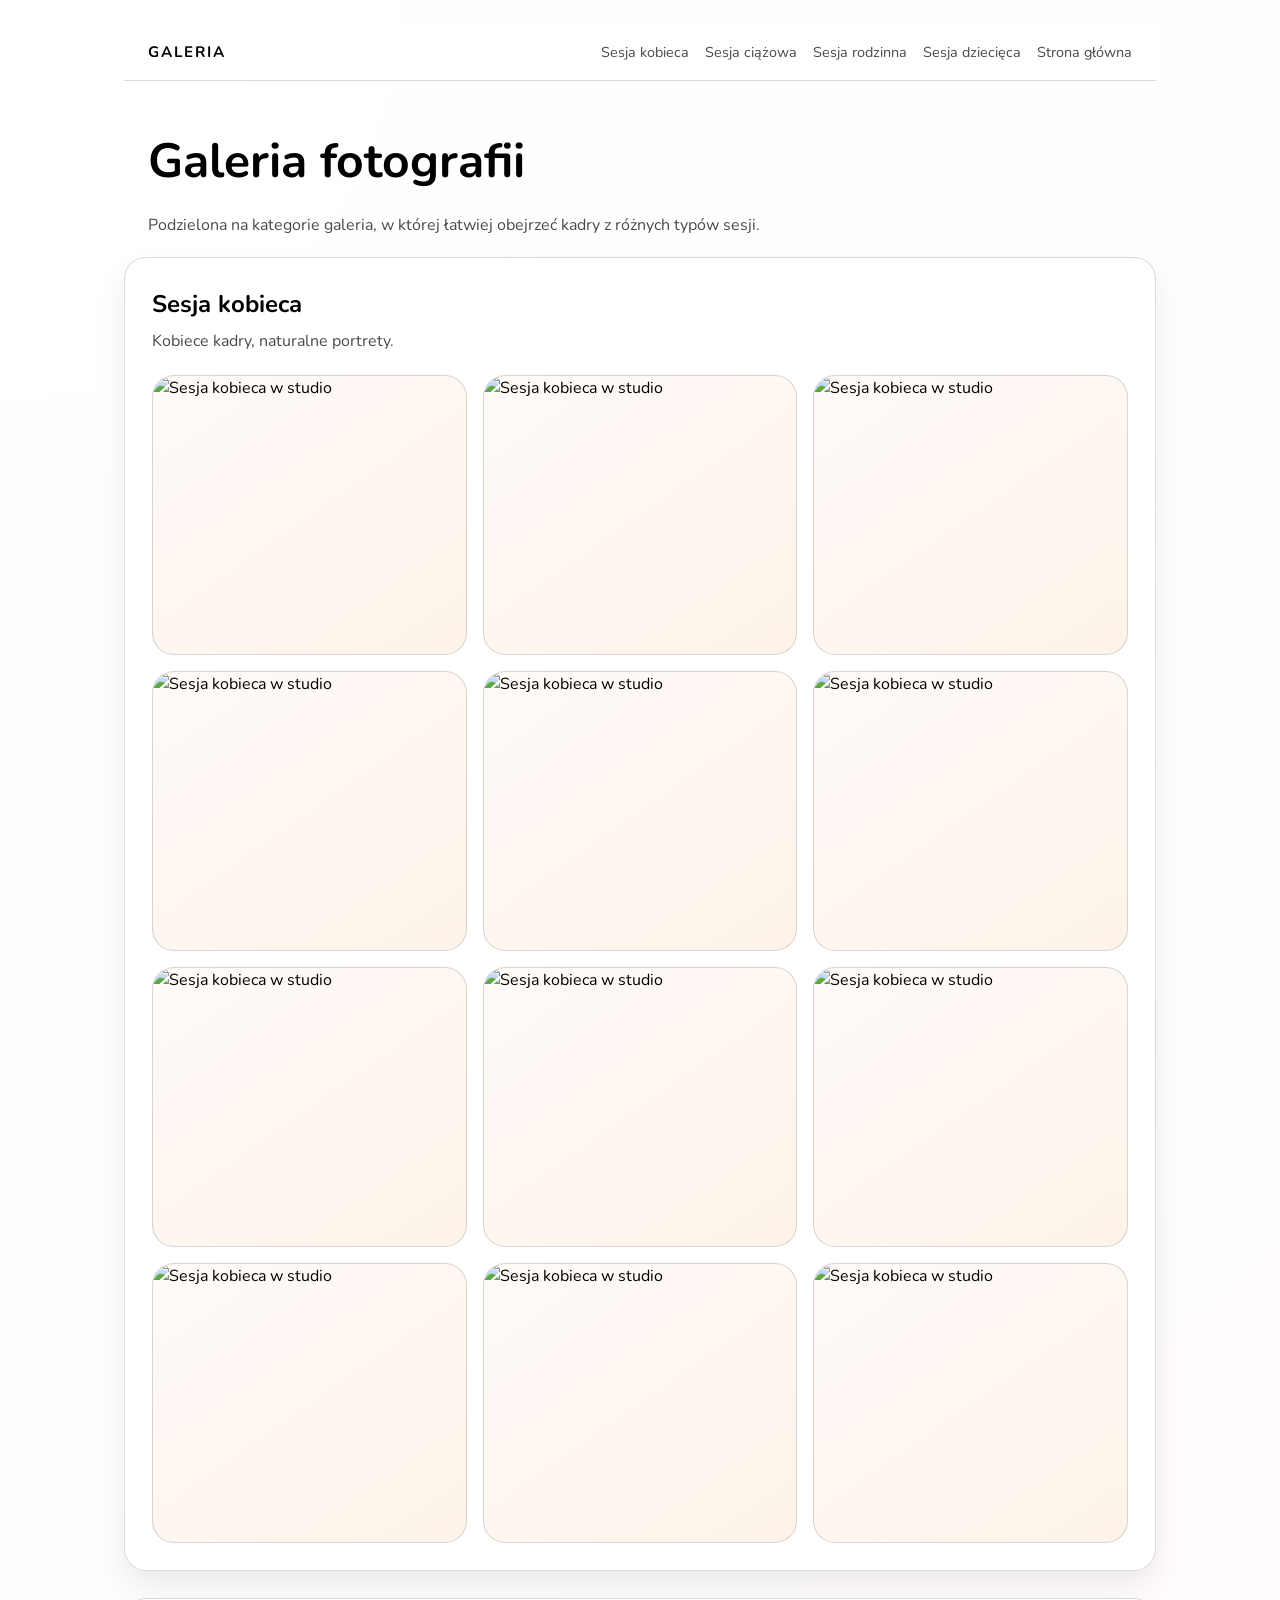
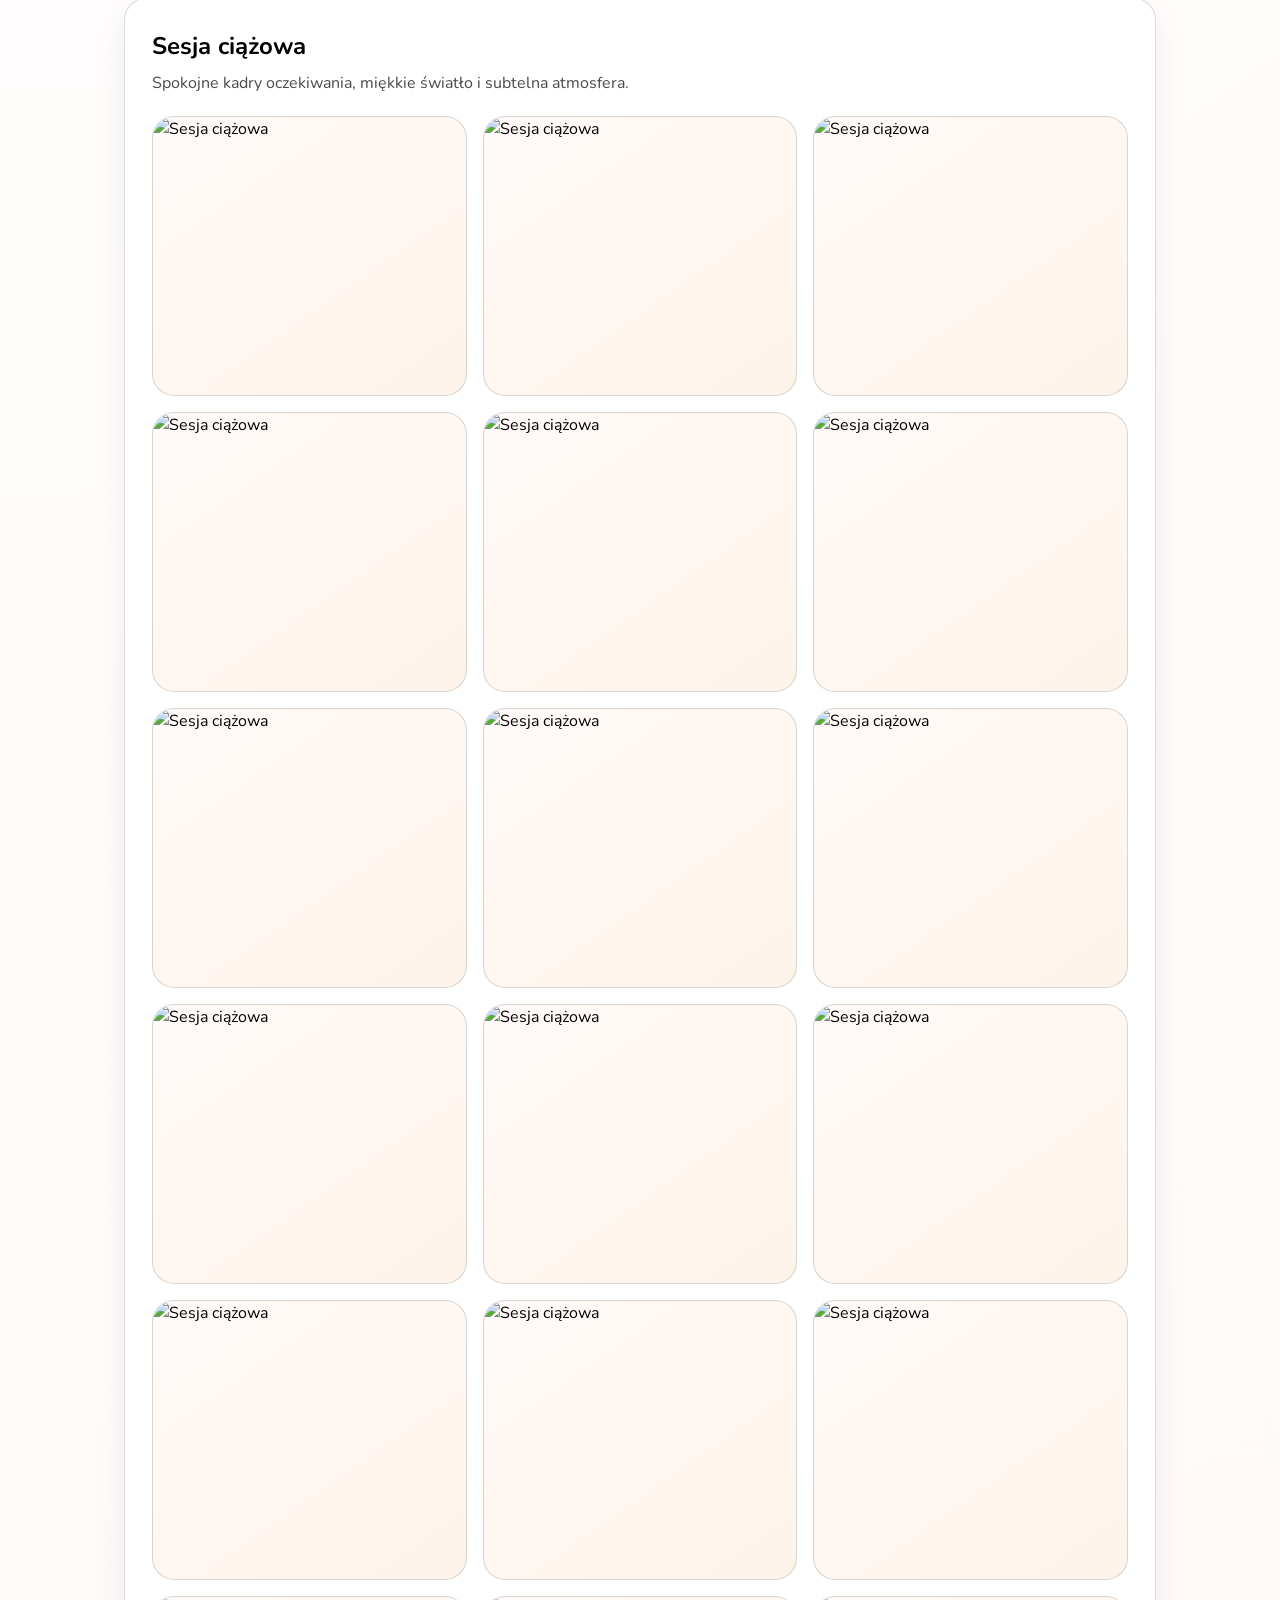
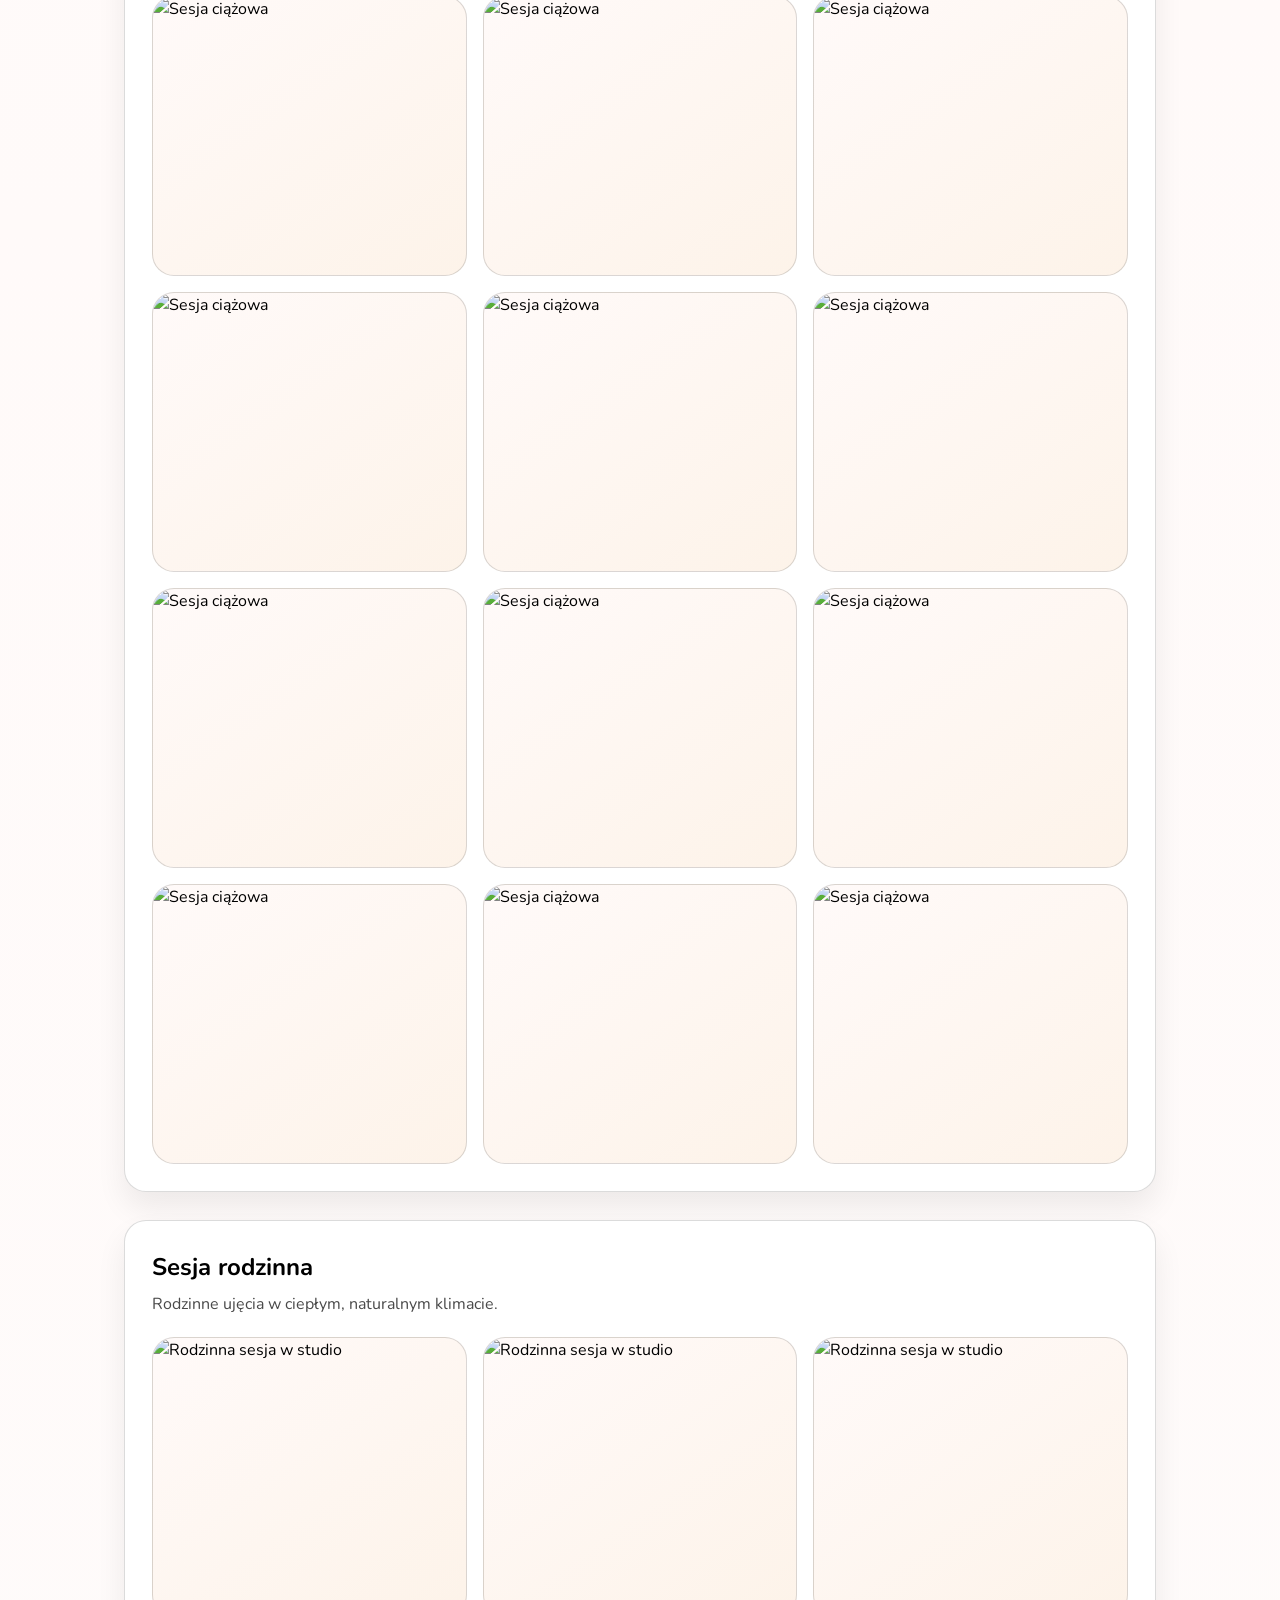
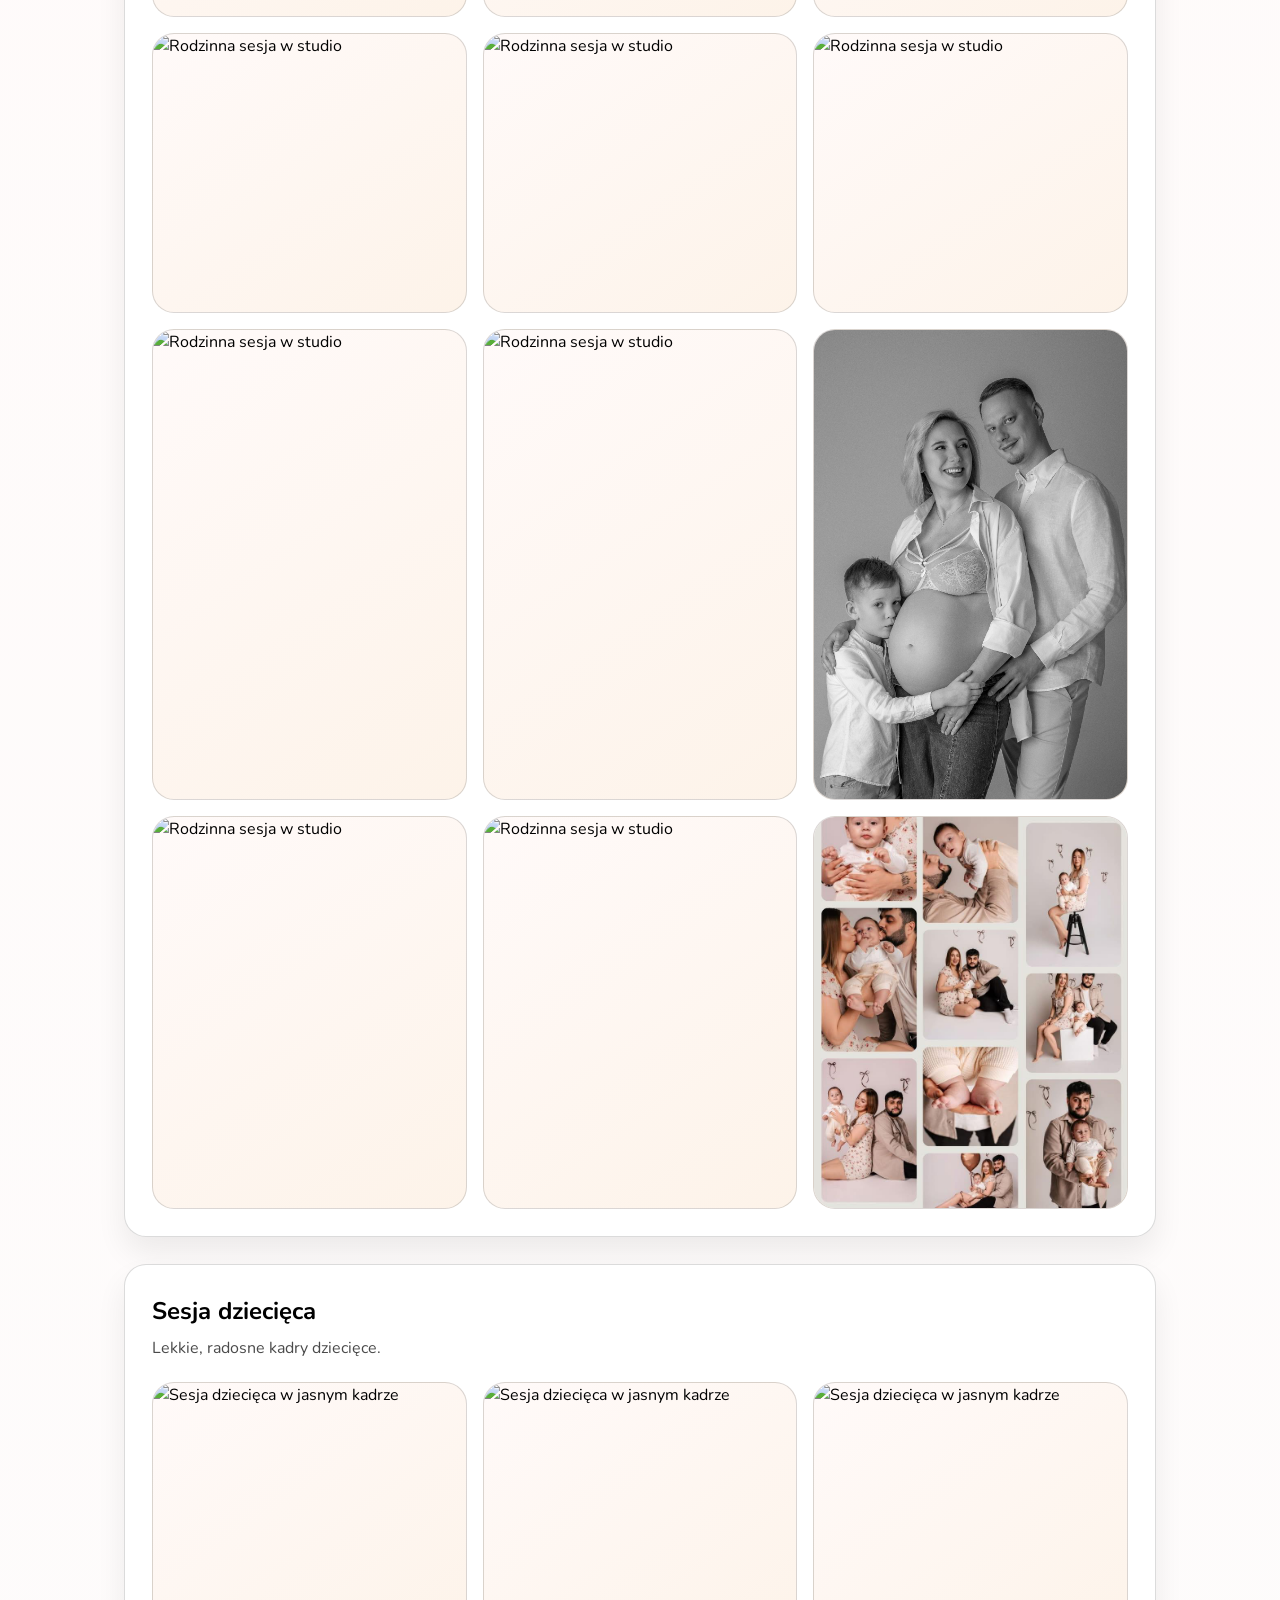
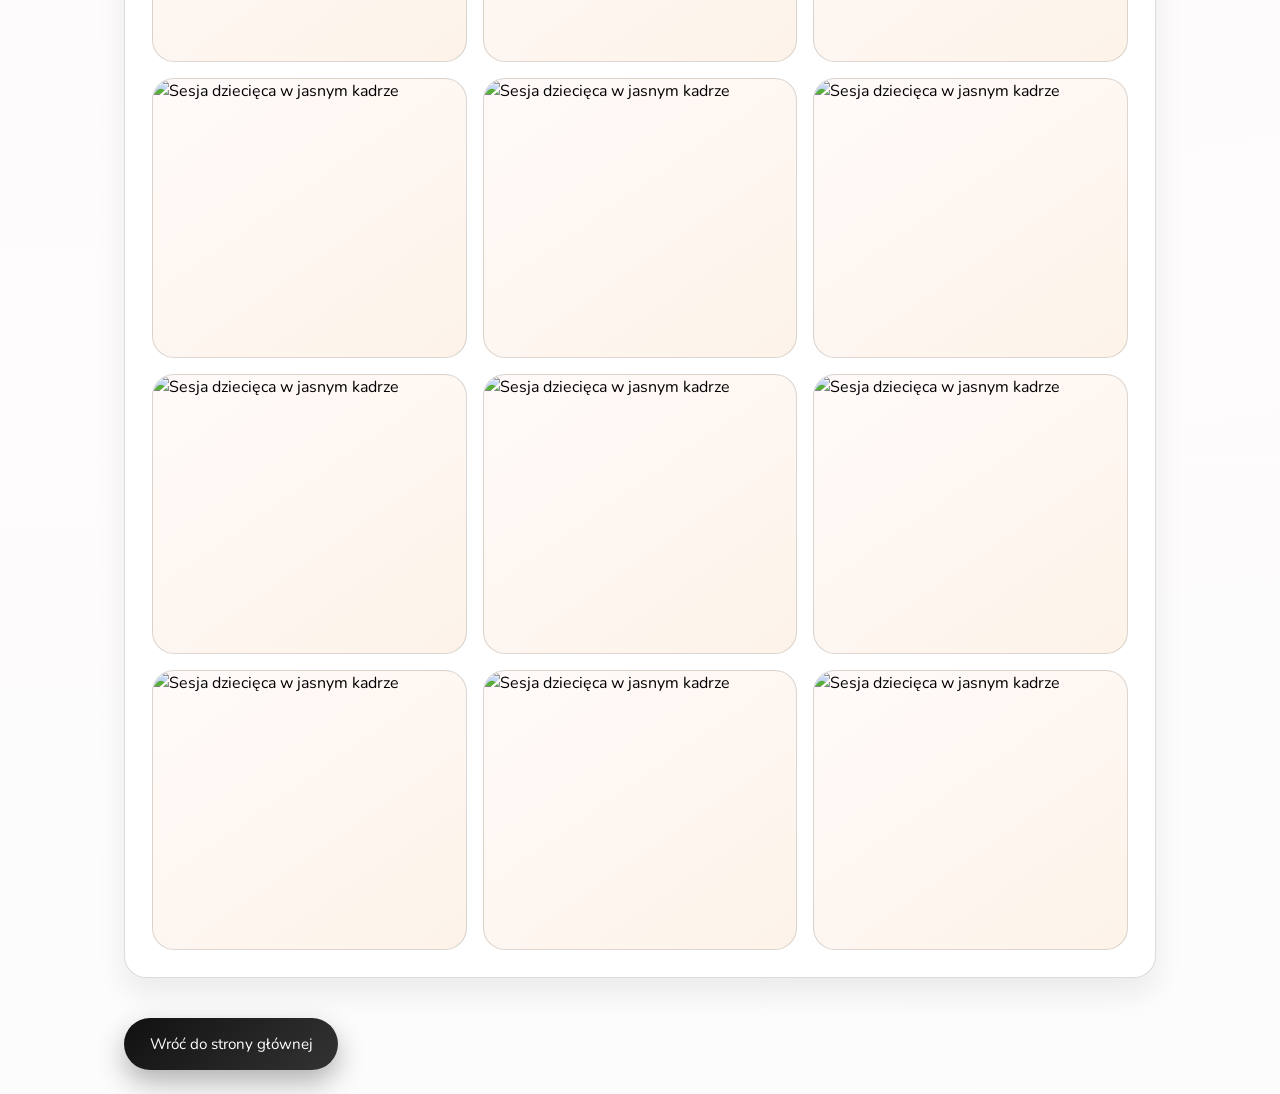
==== gallery.html @ 5bb989fa "first commit" ====
<!DOCTYPE html>
<html lang="pl">

<head>
    <meta charset="UTF-8" />
    <title>Galeria - Fotografia Ewelina Kędzierska</title>
    <meta name="viewport" content="width=device-width, initial-scale=1" />
    <link rel="preconnect" href="https://fonts.googleapis.com">
    <link rel="preconnect" href="https://fonts.gstatic.com" crossorigin>
    <link href="https://fonts.googleapis.com/css2?family=Nunito:wght@400;500;600;700&display=swap" rel="stylesheet">
    <link rel="stylesheet" href="styles.css">
</head>

<body class="page-gallery">
    <div class="page">
        <header>
            <div class="nav">
                <div class="logo">Galeria</div>
                <nav class="nav-links">
                    <a href="#kobieca">Sesja kobieca</a>
                    <a href="#ciazowa">Sesja ciążowa</a>
                    <a href="#rodzinna">Sesja rodzinna</a>
                    <a href="#dziecieca">Sesja dziecięca</a>
                    <a href="index.html">Strona główna</a>
                </nav>
            </div>
        </header>

        <section class="intro">
            <h1>Galeria fotografii</h1>
            <p>Podzielona na kategorie galeria, w której łatwiej obejrzeć kadry z różnych typów sesji.</p>
        </section>

        <section id="kobieca" class="gallery-section section-block card-base">
            <div class="section-header">
                <h2>Sesja kobieca</h2>
                <p>Kobiece kadry, naturalne portrety.</p>
            </div>
            <div class="gallery-grid">
                <div class="gallery-item media-card card-interactive">
                    <img src="images/_MG_6701.jpg" alt="Sesja kobieca w studio" />
                </div>
                <div class="gallery-item media-card card-interactive">
                    <img src="images/_MG_6727.jpg" alt="Sesja kobieca w studio" />
                </div>
                <div class="gallery-item media-card card-interactive">
                    <img src="images/_MG_6752.jpg" alt="Sesja kobieca w studio" />
                </div>
                <div class="gallery-item media-card card-interactive">
                    <img src="images/_MG_7092.jpg" alt="Sesja kobieca w studio" />
                </div>
                <div class="gallery-item media-card card-interactive">
                    <img src="images/_MG_7132.jpg" alt="Sesja kobieca w studio" />
                </div>
                <div class="gallery-item media-card card-interactive">
                    <img src="images/_MG_7220.jpg" alt="Sesja kobieca w studio" />
                </div>
                <div class="gallery-item media-card card-interactive">
                    <img src="images/PC8A9114.jpg" alt="Sesja kobieca w studio" />
                </div>
                <div class="gallery-item media-card card-interactive">
                    <img src="images/PC8A9216.jpg" alt="Sesja kobieca w studio" />
                </div>
                <div class="gallery-item media-card card-interactive">
                    <img src="images/PC8A9224.jpg" alt="Sesja kobieca w studio" />
                </div>
                <div class="gallery-item media-card card-interactive">
                    <img src="images/PC8A9234.jpg" alt="Sesja kobieca w studio" />
                </div>
                <div class="gallery-item media-card card-interactive">
                    <img src="images/PC8A9272_Denoised.jpg" alt="Sesja kobieca w studio" />
                </div>
                <div class="gallery-item media-card card-interactive">
                    <img src="images/PC8A9325_(2).jpg" alt="Sesja kobieca w studio" />
                </div>
            </div>
        </section>

        <section id="ciazowa" class="gallery-section section-block card-base">
            <div class="section-header">
                <h2>Sesja ciążowa</h2>
                <p>Spokojne kadry oczekiwania, miękkie światło i subtelna atmosfera.</p>
            </div>
            <div class="gallery-grid">
                <div class="gallery-item media-card card-interactive">
                    <img src="images/2.jpg" alt="Sesja ciążowa" />
                </div>
                <div class="gallery-item media-card card-interactive">
                    <img src="images/4.jpg" alt="Sesja ciążowa" />
                </div>
                <div class="gallery-item media-card card-interactive">
                    <img src="images/13.jpg" alt="Sesja ciążowa" />
                </div>
                <div class="gallery-item media-card card-interactive">
                    <img src="images/IMG_3666_(3).jpg" alt="Sesja ciążowa" />
                </div>
                <div class="gallery-item media-card card-interactive">
                    <img src="images/IMG_3679_(2).jpg" alt="Sesja ciążowa" />
                </div>
                <div class="gallery-item media-card card-interactive">
                    <img src="images/IMG_3681_(2).jpg" alt="Sesja ciążowa" />
                </div>
                <div class="gallery-item media-card card-interactive">
                    <img src="images/IMG_4116.jpg" alt="Sesja ciążowa" />
                </div>
                <div class="gallery-item media-card card-interactive">
                    <img src="images/_MG_3736.jpg" alt="Sesja ciążowa" />
                </div>
                <div class="gallery-item media-card card-interactive">
                    <img src="images/_MG_3749-2.jpg" alt="Sesja ciążowa" />
                </div>
                <div class="gallery-item media-card card-interactive">
                    <img src="images/_MG_3888.jpg" alt="Sesja ciążowa" />
                </div>
                <div class="gallery-item media-card card-interactive">
                    <img src="images/_MG_6916.jpg" alt="Sesja ciążowa" />
                </div>
                <div class="gallery-item media-card card-interactive">
                    <img src="images/_MG_6920.jpg" alt="Sesja ciążowa" />
                </div>
                <div class="gallery-item media-card card-interactive">
                    <img src="images/_MG_6926.jpg" alt="Sesja ciążowa" />
                </div>
                <div class="gallery-item media-card card-interactive">
                    <img src="images/_MG_6932.jpg" alt="Sesja ciążowa" />
                </div>
                <div class="gallery-item media-card card-interactive">
                    <img src="images/_MG_6968_(2).jpg" alt="Sesja ciążowa" />
                </div>
                <div class="gallery-item media-card card-interactive">
                    <img src="images/_MG_7318.jpg" alt="Sesja ciążowa" />
                </div>
                <div class="gallery-item media-card card-interactive">
                    <img src="images/_MG_7330.jpg" alt="Sesja ciążowa" />
                </div>
                <div class="gallery-item media-card card-interactive">
                    <img src="images/_MG_7347_(2).jpg" alt="Sesja ciążowa" />
                </div>
                <div class="gallery-item media-card card-interactive">
                    <img src="images/_MG_7356_(2).jpg" alt="Sesja ciążowa" />
                </div>
                <div class="gallery-item media-card card-interactive">
                    <img src="images/_MG_7517.jpg" alt="Sesja ciążowa" />
                </div>
                <div class="gallery-item media-card card-interactive">
                    <img src="images/PC8A5506_(6).jpg" alt="Sesja ciążowa" />
                </div>
                <div class="gallery-item media-card card-interactive">
                    <img src="images/PC8A5537_Denoised_(3).jpg" alt="Sesja ciążowa" />
                </div>
                <div class="gallery-item media-card card-interactive">
                    <img src="images/PC8A7576_(2).jpg" alt="Sesja ciążowa" />
                </div>
                <div class="gallery-item media-card card-interactive">
                    <img src="images/PC8A7759_(4)-kopia.jpg" alt="Sesja ciążowa" />
                </div>
                <div class="gallery-item media-card card-interactive">
                    <img src="images/PC8A7907.jpg" alt="Sesja ciążowa" />
                </div>
                <div class="gallery-item media-card card-interactive">
                    <img src="images/PC8A7943.jpg" alt="Sesja ciążowa" />
                </div>
                <div class="gallery-item media-card card-interactive">
                    <img src="images/PC8A7962.jpg" alt="Sesja ciążowa" />
                </div>
            </div>
        </section>

        <section id="rodzinna" class="gallery-section section-block card-base">
            <div class="section-header">
                <h2>Sesja rodzinna</h2>
                <p>Rodzinne ujęcia w ciepłym, naturalnym klimacie.</p>
            </div>
            <div class="gallery-grid">
                <div class="gallery-item media-card card-interactive">
                    <img src="images/1.jpg" alt="Rodzinna sesja w studio" />
                </div>
                <div class="gallery-item media-card card-interactive">
                    <img src="images/3.jpg" alt="Rodzinna sesja w studio" />
                </div>
                <div class="gallery-item media-card card-interactive">
                    <img src="images/5.jpg" alt="Rodzinna sesja w studio" />
                </div>
                <div class="gallery-item media-card card-interactive">
                    <img src="images/6.jpg" alt="Rodzinna sesja w studio" />
                </div>
                <div class="gallery-item media-card card-interactive">
                    <img src="images/7.jpg" alt="Rodzinna sesja w studio" />
                </div>
                <div class="gallery-item media-card card-interactive">
                    <img src="images/8.jpg" alt="Rodzinna sesja w studio" />
                </div>
                <div class="gallery-item media-card card-interactive">
                    <img src="images/9.jpg" alt="Rodzinna sesja w studio" />
                </div>
                <div class="gallery-item media-card card-interactive">
                    <img src="images/10.jpg" alt="Rodzinna sesja w studio" />
                </div>
                <div class="gallery-item media-card card-interactive">
                    <img src="images/11.jpg" alt="Rodzinna sesja w studio" />
                </div>
                <div class="gallery-item media-card card-interactive">
                    <img src="images/14.jpg" alt="Rodzinna sesja w studio" />
                </div>
                <div class="gallery-item media-card card-interactive">
                    <img src="images/15.jpg" alt="Rodzinna sesja w studio" />
                </div>
                <div class="gallery-item media-card card-interactive">
                    <img src="images/sesja_rodzinna.jpg" alt="Rodzinna sesja w studio" />
                </div>
            </div>
        </section>

        <section id="dziecieca" class="gallery-section section-block card-base">
            <div class="section-header">
                <h2>Sesja dziecięca</h2>
                <p>Lekkie, radosne kadry dziecięce.</p>
            </div>
            <div class="gallery-grid">
                <div class="gallery-item media-card card-interactive">
                    <img src="images/IMG_1869.jpg" alt="Sesja dziecięca w jasnym kadrze" />
                </div>
                <div class="gallery-item media-card card-interactive">
                    <img src="images/IMG_1871.jpg" alt="Sesja dziecięca w jasnym kadrze" />
                </div>
                <div class="gallery-item media-card card-interactive">
                    <img src="images/IMG_1909.jpg" alt="Sesja dziecięca w jasnym kadrze" />
                </div>
                <div class="gallery-item media-card card-interactive">
                    <img src="images/IMG_1911.jpg" alt="Sesja dziecięca w jasnym kadrze" />
                </div>
                <div class="gallery-item media-card card-interactive">
                    <img src="images/IMG_1915-2.jpg" alt="Sesja dziecięca w jasnym kadrze" />
                </div>
                <div class="gallery-item media-card card-interactive">
                    <img src="images/IMG_1920-2.jpg" alt="Sesja dziecięca w jasnym kadrze" />
                </div>
                <div class="gallery-item media-card card-interactive">
                    <img src="images/IMG_1925-2.jpg" alt="Sesja dziecięca w jasnym kadrze" />
                </div>
                <div class="gallery-item media-card card-interactive">
                    <img src="images/_MG_2920.jpg" alt="Sesja dziecięca w jasnym kadrze" />
                </div>
                <div class="gallery-item media-card card-interactive">
                    <img src="images/_MG_2990-2.jpg" alt="Sesja dziecięca w jasnym kadrze" />
                </div>
                <div class="gallery-item media-card card-interactive">
                    <img src="images/_MG_7676.jpg" alt="Sesja dziecięca w jasnym kadrze" />
                </div>
                <div class="gallery-item media-card card-interactive">
                    <img src="images/_MG_7681.jpg" alt="Sesja dziecięca w jasnym kadrze" />
                </div>
                <div class="gallery-item media-card card-interactive">
                    <img src="images/_MG_7703.jpg" alt="Sesja dziecięca w jasnym kadrze" />
                </div>
            </div>
        </section>

        <a href="index.html" class="btn btn-primary back-button">Wróć do strony głównej</a>
    </div>
</body>

</html>
---- styles.css ----
:root {
    --bg: #fffafa;
    --surface: #ffffff;
    --surface-soft: #fbfbfb;
    --text: #000000;
    --muted: #4a4a4a;
    --accent: #111111;
    --accent-soft: #f4f4f4;
    --leaf: #e0e0e0;
    --border: rgba(34, 34, 34, 0.16);
}

* {
    box-sizing: border-box;
    margin: 0;
    padding: 0;
}

body {
    font-family: "Nunito", system-ui, -apple-system, BlinkMacSystemFont, "Segoe UI", sans-serif;
    background: radial-gradient(circle at top left, #ffffff 0%, #fffaf9 45%, #fdfcfc 100%);
    color: var(--text);
    line-height: 1.6;
}

img {
    max-width: 100%;
    display: block;
}

a {
    color: inherit;
    text-decoration: none;
}

.page {
    max-width: 1080px;
    margin: 0 auto;
    padding: 24px;
}

header {
    position: sticky;
    top: 0;
    z-index: 10;
    background: rgba(255, 255, 255, 0.95);
    backdrop-filter: blur(12px);
    border-bottom: 1px solid var(--border);
}

.nav {
    max-width: 1080px;
    margin: 0 auto;
    padding: 1rem 1.5rem;
    display: flex;
    align-items: center;
    justify-content: space-between;
    flex-wrap: wrap;
    gap: 0.9rem;
}

.logo {
    font-weight: 700;
    letter-spacing: 0.12em;
    font-size: 0.95rem;
    text-transform: uppercase;
    color: var(--text);
}

.nav-links {
    display: flex;
    flex-wrap: wrap;
    gap: 1rem;
}

.nav-links a {
    font-size: 0.9rem;
    color: var(--muted);
    transition: color 0.2s ease;
}

.nav-links a:hover {
    color: var(--text);
}

.btn {
    border-radius: 999px;
    padding: 0.85rem 1.6rem;
    font-size: 0.95rem;
    border: none;
    cursor: pointer;
    display: inline-flex;
    align-items: center;
    justify-content: center;
    gap: 0.4rem;
    transition: transform 0.15s ease, box-shadow 0.15s ease, background 0.2s ease;
}

.btn-primary {
    background: linear-gradient(135deg, #111111, #333333);
    color: #ffffff;
    box-shadow: 0 12px 28px rgba(0, 0, 0, 0.3);
}

.btn-primary:hover {
    transform: translateY(-2px);
    box-shadow: 0 14px 32px rgba(0, 0, 0, 0.24);
}

.btn-ghost {
    background: rgba(255, 255, 255, 0.85);
    border: 1px solid var(--border);
    color: var(--muted);
}

.btn-ghost:hover {
    background: #fff;
}

.section-header p {
    color: var(--muted);
}

.text-link {
    color: var(--text);
    font-weight: 600;
    text-decoration: none;
    background-image: linear-gradient(currentColor, currentColor);
    background-size: 0% 1.5px;
    background-repeat: no-repeat;
    background-position: left bottom;
    padding-bottom: 1px;
    transition: background-size 0.3s ease;
}

.text-link:hover {
    background-size: 100% 1.5px;
}

.section-block {
    padding: 2.5rem 1.5rem;
}

.card-base {
    background: var(--surface);
    border: 1px solid var(--border);
    border-radius: 22px;
}

.card-interactive {
    transition: transform 0.15s ease, box-shadow 0.15s ease;
}

.card-interactive:hover {
    transform: translateY(-2px);
    box-shadow: 0 16px 30px rgba(0, 0, 0, 0.1);
}

.media-card {
    position: relative;
    border-radius: 22px;
    overflow: hidden;
    border: 1px solid var(--border);
}

.media-card img {
    width: 100%;
    height: 100%;
    object-fit: cover;
}

.media-caption {
    position: absolute;
    left: 0.85rem;
    bottom: 0.85rem;
    color: #111111;
    text-shadow: 0 1px 8px rgba(0, 0, 0, 0.12);
    font-size: 0.8rem;
}

/* Index page specific */
.page-index .hero {
    display: grid;
    grid-template-columns: minmax(0, 1.2fr) minmax(0, 1fr);
    gap: 2.5rem;
    align-items: center;
    padding: 3rem 1.5rem;
}

.page-index .hero-text h1 {
    font-size: clamp(2.6rem, 5vw, 3.6rem);
    margin-bottom: 1rem;
    line-height: 1.05;
}

.page-index .hero-text p {
    max-width: 36rem;
    color: var(--muted);
    margin-bottom: 1.8rem;
}

.page-index .hero-cta {
    display: flex;
    flex-wrap: wrap;
    gap: 0.9rem;
}

.page-index .hero-photo {
    display: grid;
    gap: 1rem;
}

.page-index .hero-card {
    position: relative;
    border-radius: 28px;
    overflow: hidden;
    background: linear-gradient(180deg, #fffaf0 0%, #faecdb 100%);
    box-shadow: 0 18px 38px rgba(0, 0, 0, 0.12);
    min-height: 420px;
}

.page-index .hero-card img {
    width: 100%;
    height: 100%;
    object-fit: cover;
}

.page-index .hero-badge {
    display: inline-flex;
    align-items: center;
    gap: 0.4rem;
    padding: 0.35rem 0.9rem;
    border-radius: 999px;
    background: rgba(255, 255, 255, 0.9);
    border: 1px solid var(--border);
    font-size: 0.82rem;
    color: var(--muted);
}

.page-index .section-header {
    margin-bottom: 1.8rem;
}

.page-index .section-header h2 {
    font-size: 1.65rem;
    margin-bottom: 0.5rem;
}

.page-index .section-header p {
    font-size: 0.95rem;
    max-width: 36rem;
}

.page-index .services-grid,
.page-index .preview-grid {
    display: grid;
    gap: 1.5rem;
}

.page-index .services-grid {
    grid-template-columns: repeat(3, minmax(0, 1fr));
}

.page-index .service-card {
    padding: 1.6rem;
}

.page-index .service-label {
    display: inline-flex;
    padding: 0.35rem 0.9rem;
    border-radius: 999px;
    font-size: 0.75rem;
    background: #f5f5f4;
    color: var(--text);
    margin-bottom: 0.9rem;
}

.page-index .service-card h3 {
    font-size: 1.05rem;
    margin-bottom: 0.55rem;
}

.page-index .service-card p,
.page-index .service-meta,
.page-index .section-text {
    color: var(--muted);
}

.page-index .service-meta {
    font-size: 0.85rem;
}

.page-index .gallery-preview {
    display: grid;
    gap: 1rem;
}

.page-index .gallery-preview p {
    color: var(--muted);
    max-width: 44rem;
}

.page-index .preview-grid {
    grid-template-columns: repeat(4, minmax(0, 1fr));
}

.page-index .preview-card {
    min-height: 240px;
    background: linear-gradient(135deg, #fffaf0, #f9ead8);
}

.page-index .gallery-actions {
    margin-top: 1.4rem;
    display: flex;
    gap: 1rem;
    flex-wrap: wrap;
}

.page-index .about {
    display: grid;
    grid-template-columns: minmax(0, 1.1fr) minmax(0, 1fr);
    gap: 2.5rem;
    align-items: center;
}

.page-index .about-tag {
    font-size: 0.8rem;
    text-transform: uppercase;
    letter-spacing: 0.14em;
    color: var(--text);
    margin-bottom: 0.6rem;
}

.page-index .about p {
    color: var(--muted);
    margin-bottom: 0.9rem;
}

.page-index .about-list {
    list-style: none;
    margin-top: 0.6rem;
    padding-left: 0;
}

.page-index .about-list li {
    font-size: 0.92rem;
    color: var(--muted);
    margin-bottom: 0.45rem;
}

.page-index .about-photo {
    width: 100%;
    border-radius: 24px;
    background: linear-gradient(180deg, #fffaf0 0%, #faead7 100%);
    min-height: 420px;
    overflow: hidden;
    position: relative;
}

.page-index .about-photo img {
    width: 100%;
    height: 100%;
    object-fit: cover;
}

.page-index .contact {
    background: #ffffff;
    border-radius: 24px;
    padding: 2rem 1.6rem;
    border: 1px solid var(--border);
    display: grid;
    grid-template-columns: minmax(0, 1.1fr) minmax(0, 1fr);
    gap: 2rem;
    align-items: center;
}

.page-index .contact h2 {
    font-size: 1.35rem;
    margin-bottom: 0.5rem;
}

.page-index .contact-info {
    font-size: 0.9rem;
    color: var(--muted);
}

.page-index .contact-info div {
    margin-bottom: 0.45rem;
    display: flex;
    align-items: center;
    gap: 0.55rem;
}

.page-index .contact-icon {
    font-size: 1.1rem;
    line-height: 1;
}

.page-index .contact-form {
    display: grid;
    gap: 0.9rem;
}

.page-index .field {
    display: flex;
    flex-direction: column;
    gap: 0.3rem;
}

.page-index .field label {
    font-size: 0.85rem;
    color: var(--muted);
}

.page-index .field input,
.page-index .field textarea {
    border-radius: 999px;
    border: 1px solid var(--border);
    padding: 0.85rem 1rem;
    font-size: 0.95rem;
    font-family: inherit;
    background: #ffffff;
    outline: none;
    transition: border-color 0.15s ease, box-shadow 0.15s ease;
}

.page-index .field textarea {
    border-radius: 18px;
    min-height: 110px;
    resize: vertical;
}

.page-index .field input:focus,
.page-index .field textarea:focus {
    border-color: var(--text);
    box-shadow: 0 0 0 3px rgba(31, 31, 31, 0.16);
}

.page-index footer {
    max-width: 1080px;
    margin: 0 auto;
    padding: 1.8rem 1.5rem 2.2rem;
    font-size: 0.85rem;
    color: var(--muted);
    display: flex;
    justify-content: space-between;
    gap: 1rem;
    border-top: 1px solid var(--border);
    margin-top: 2rem;
}

.page-index footer a {
    color: var(--muted);
}

/* Gallery page specific */
.page-gallery .intro {
    padding: 2.6rem 1.5rem 1.2rem;
}

.page-gallery .intro h1 {
    font-size: clamp(2.2rem, 5vw, 3rem);
    margin-bottom: 0.8rem;
}

.page-gallery .intro p {
    max-width: 42rem;
    color: var(--muted);
}

.page-gallery .gallery-section {
    margin-bottom: 1.7rem;
    padding: 1.7rem;
    box-shadow: 0 16px 30px rgba(0, 0, 0, 0.07);
}

.page-gallery .gallery-section:last-of-type {
    margin-bottom: 1rem;
}

.page-gallery .section-header {
    margin-bottom: 1.25rem;
}

.page-gallery .section-header h2 {
    font-size: 1.5rem;
    margin-bottom: 0.35rem;
}

.page-gallery .section-header p {
    max-width: 38rem;
}

.page-gallery .gallery-grid {
    display: grid;
    grid-template-columns: repeat(3, minmax(0, 1fr));
    gap: 1rem;
}

.page-gallery .gallery-item {
    min-height: 280px;
    background: linear-gradient(145deg, #fffaf9, #fdf3e9);
}

.page-gallery .back-button {
    margin-top: 1.5rem;
}

@media (max-width: 640px) {
    .nav {
        flex-direction: column;
        align-items: flex-start;
    }

    .nav-links {
        width: 100%;
        justify-content: start;
    }

    .page-index .hero {
        padding-top: 2rem;
    }

    .page-index .services-grid,
    .page-index .preview-grid,
    .page-gallery .gallery-grid {
        grid-template-columns: 1fr;
    }

    .page-index footer {
        flex-direction: column;
    }

    .page-gallery .intro {
        padding-top: 2rem;
    }
}

@media (max-width: 900px) {
    .page-index .hero,
    .page-index .about,
    .page-index .contact {
        grid-template-columns: minmax(0, 1fr);
    }

    .page-index .services-grid,
    .page-gallery .gallery-grid {
        grid-template-columns: repeat(2, minmax(0, 1fr));
    }

    .page-index .preview-grid {
        grid-template-columns: repeat(2, minmax(0, 1fr));
    }
}
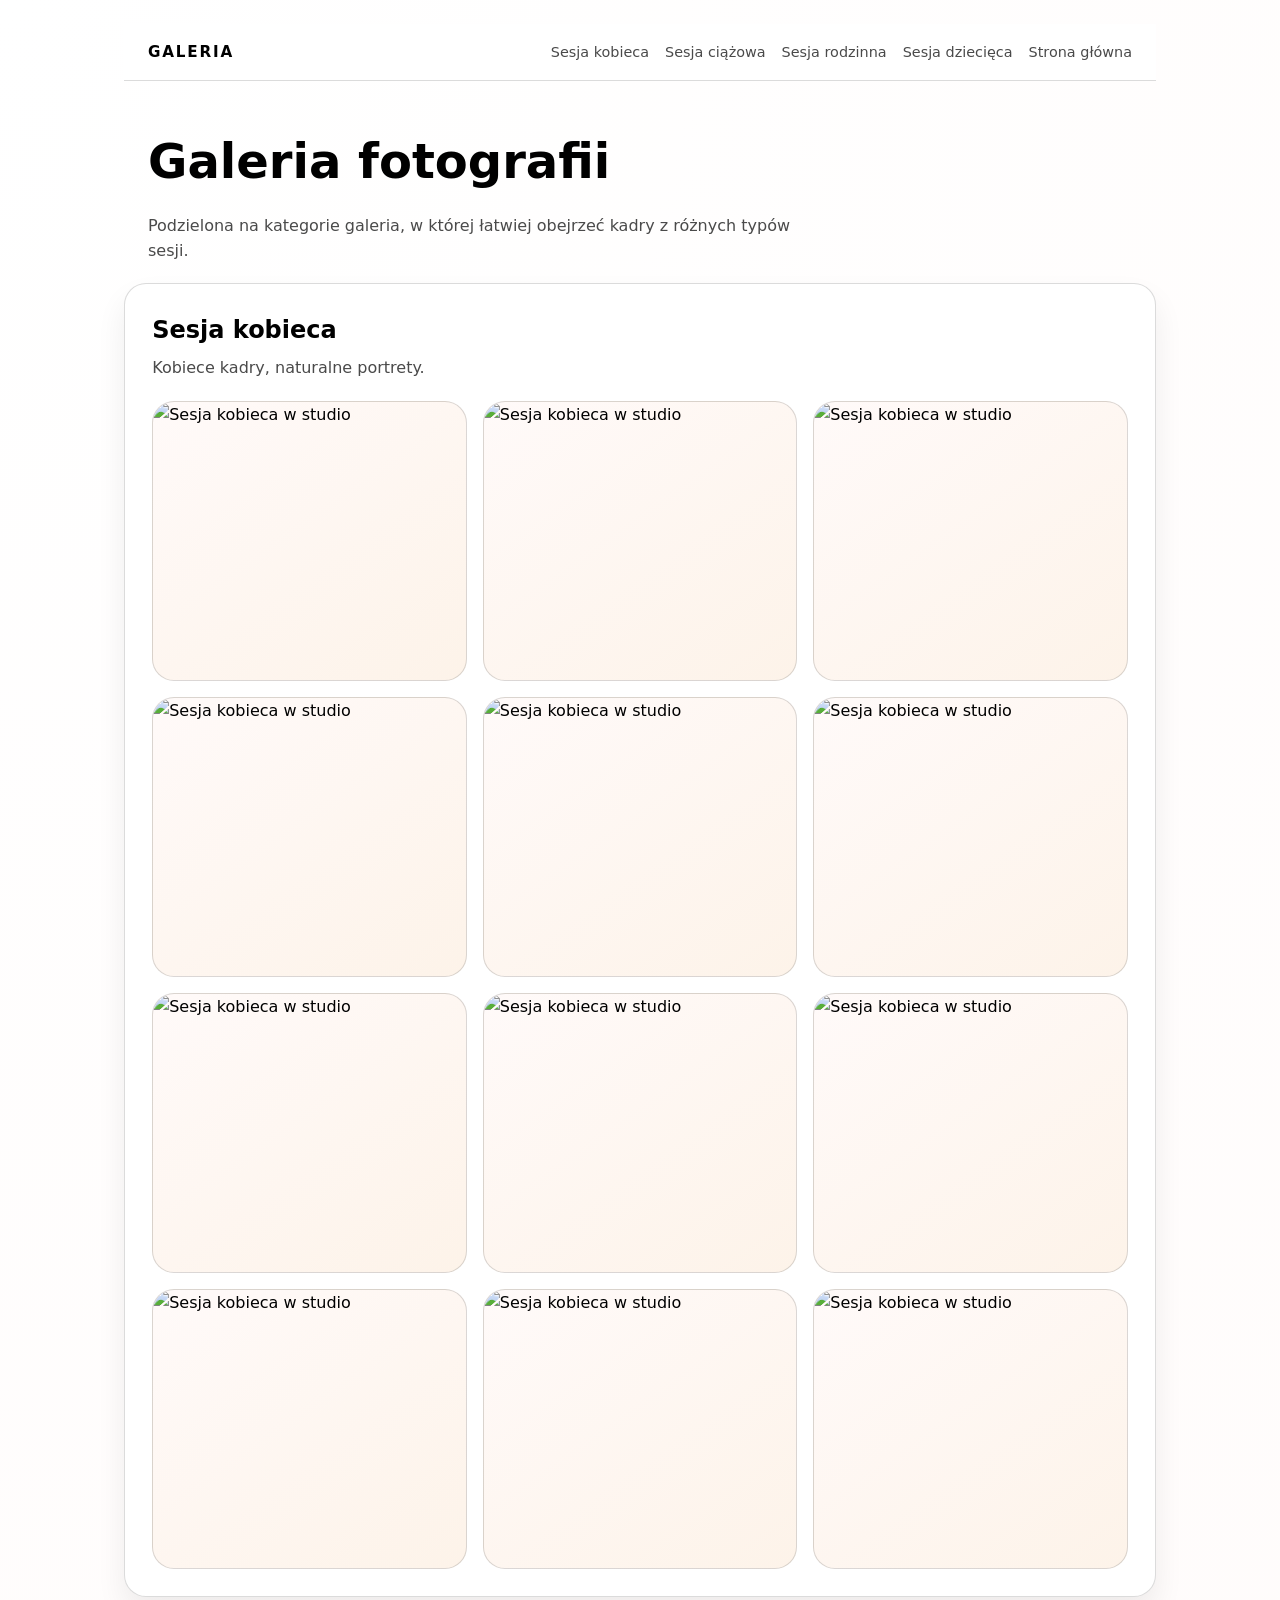
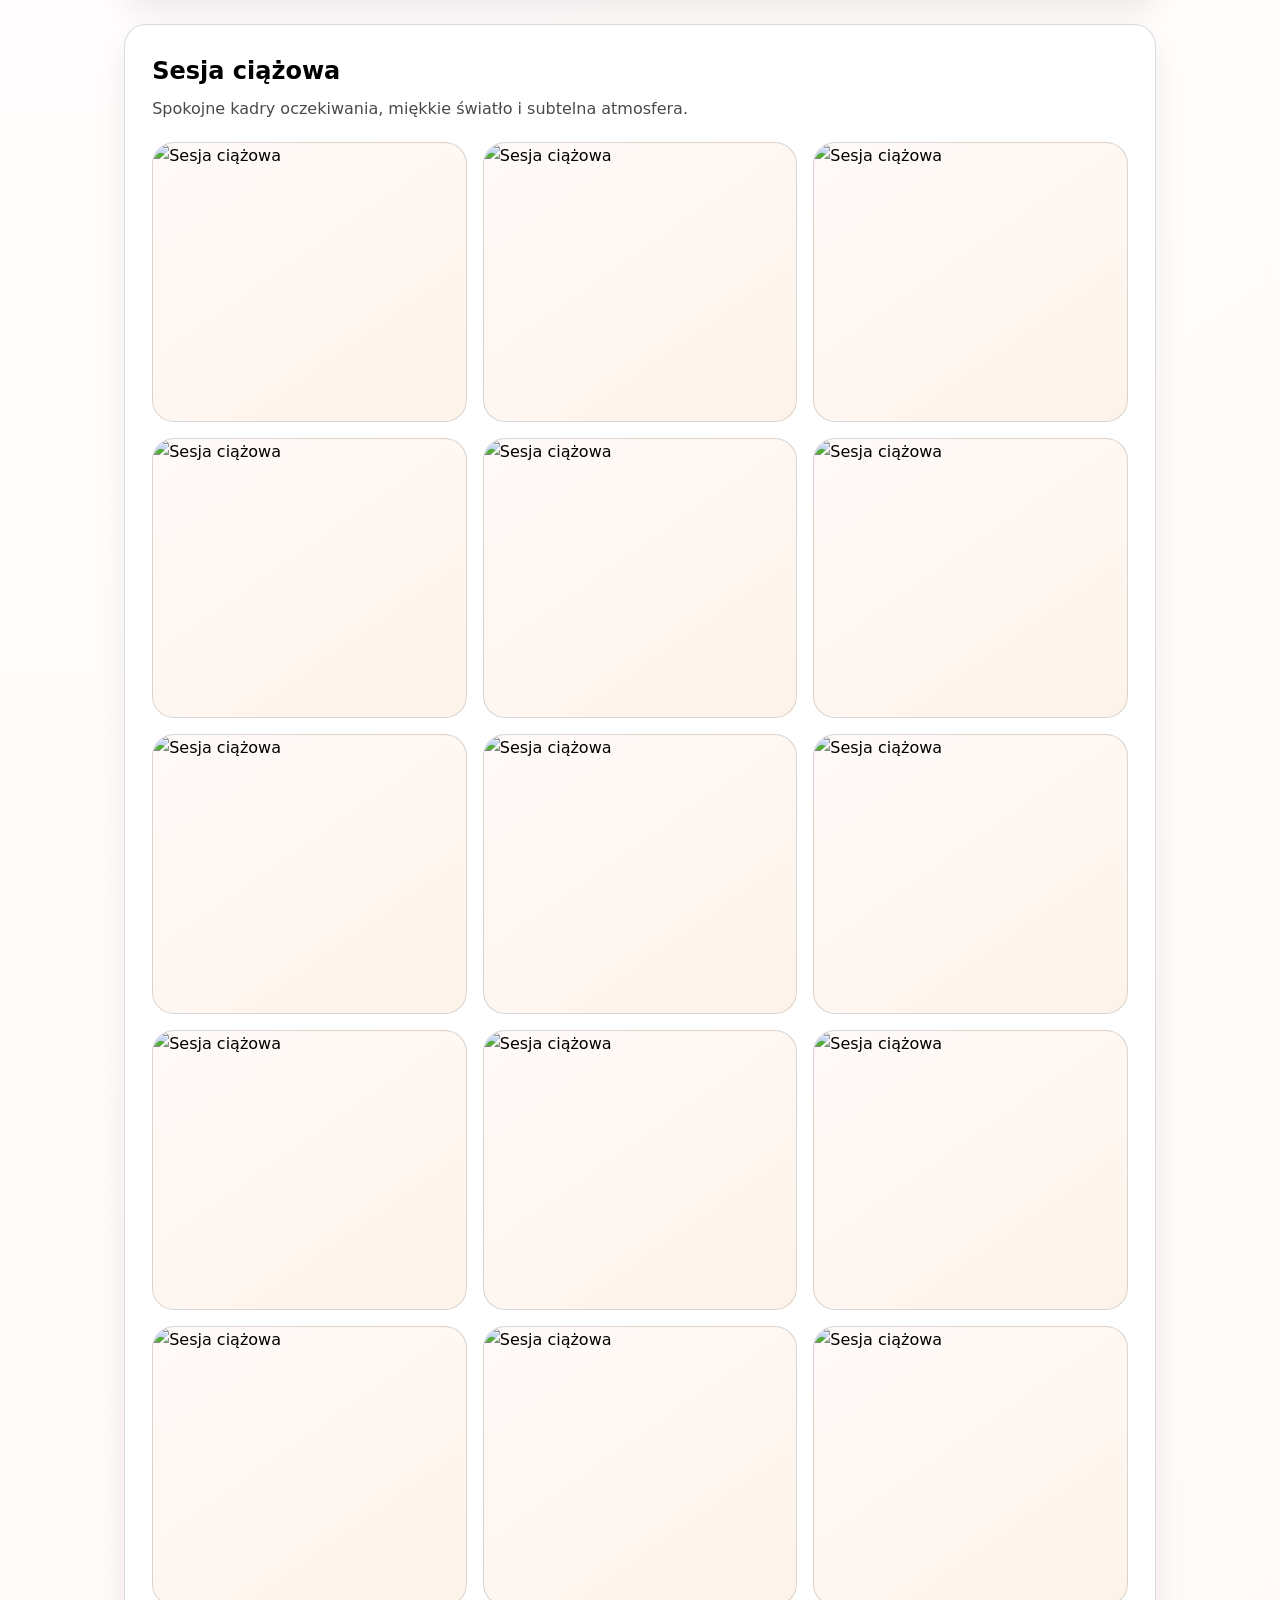
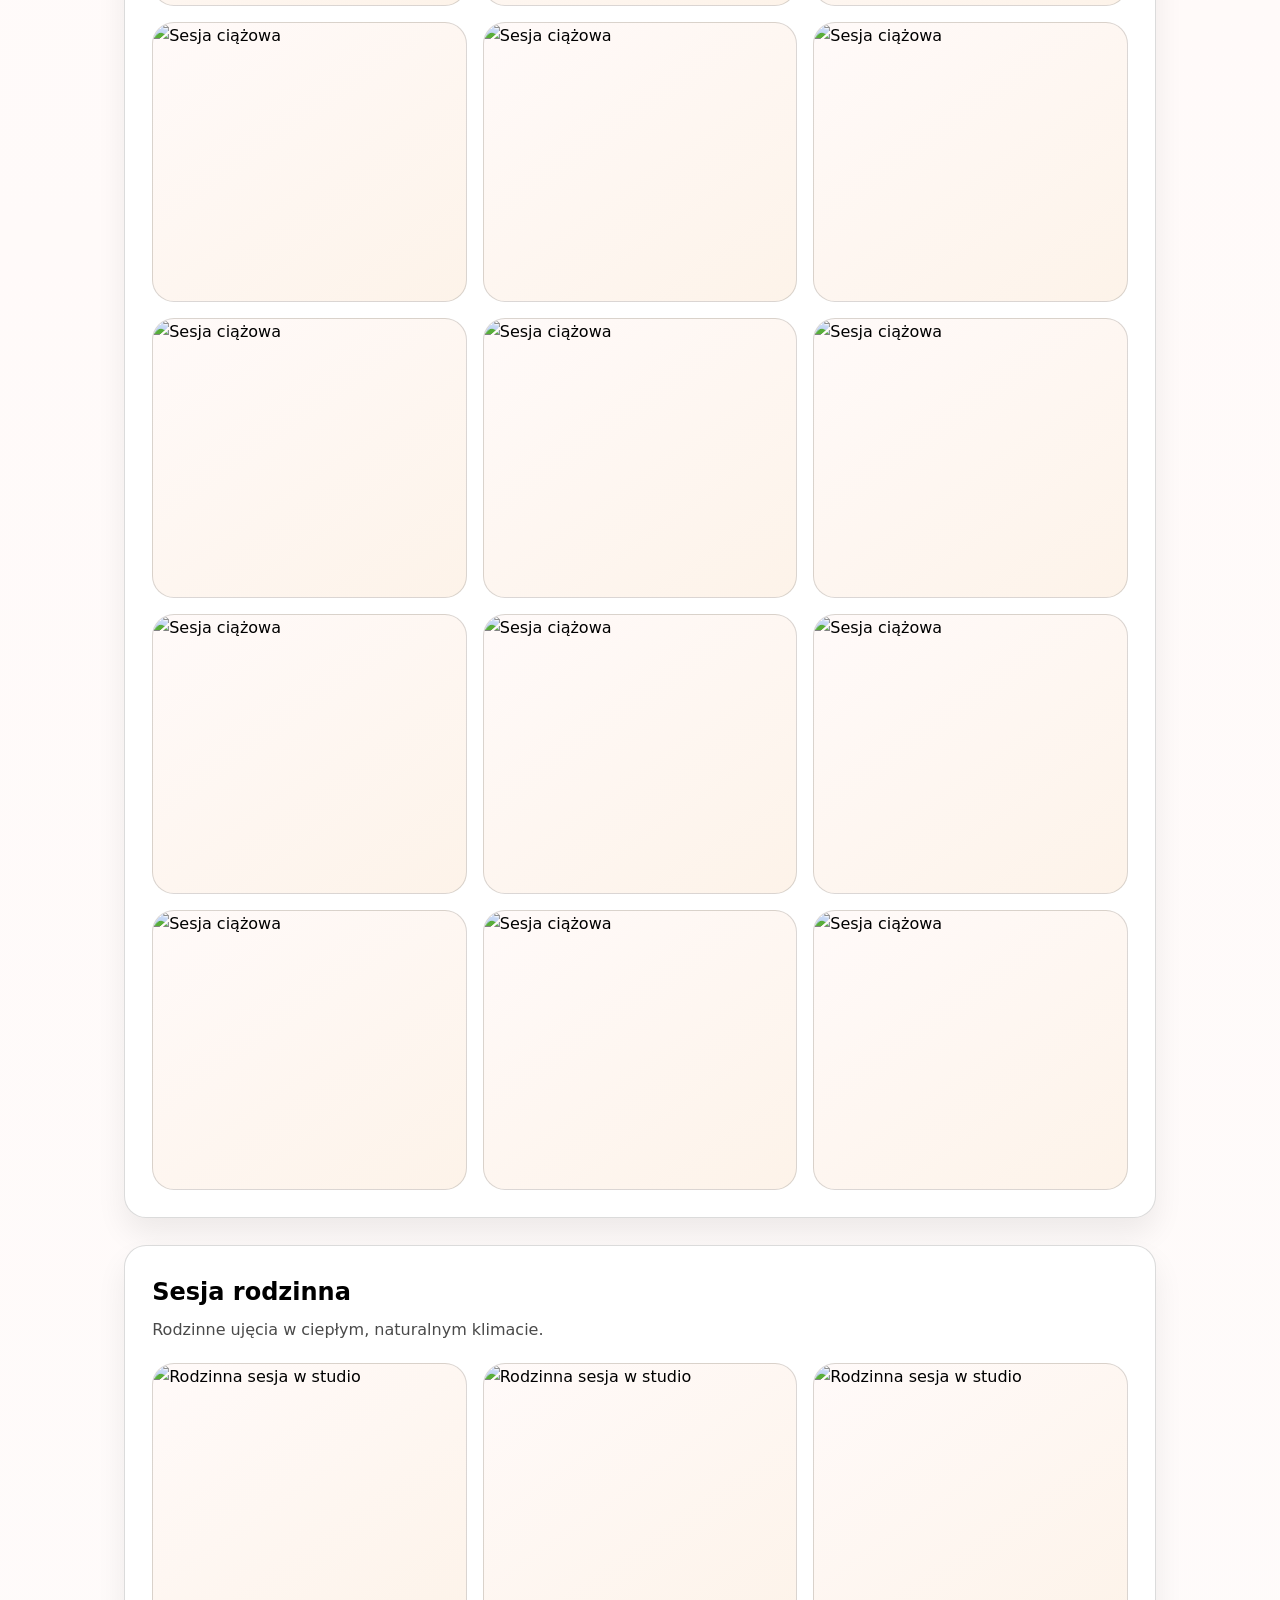
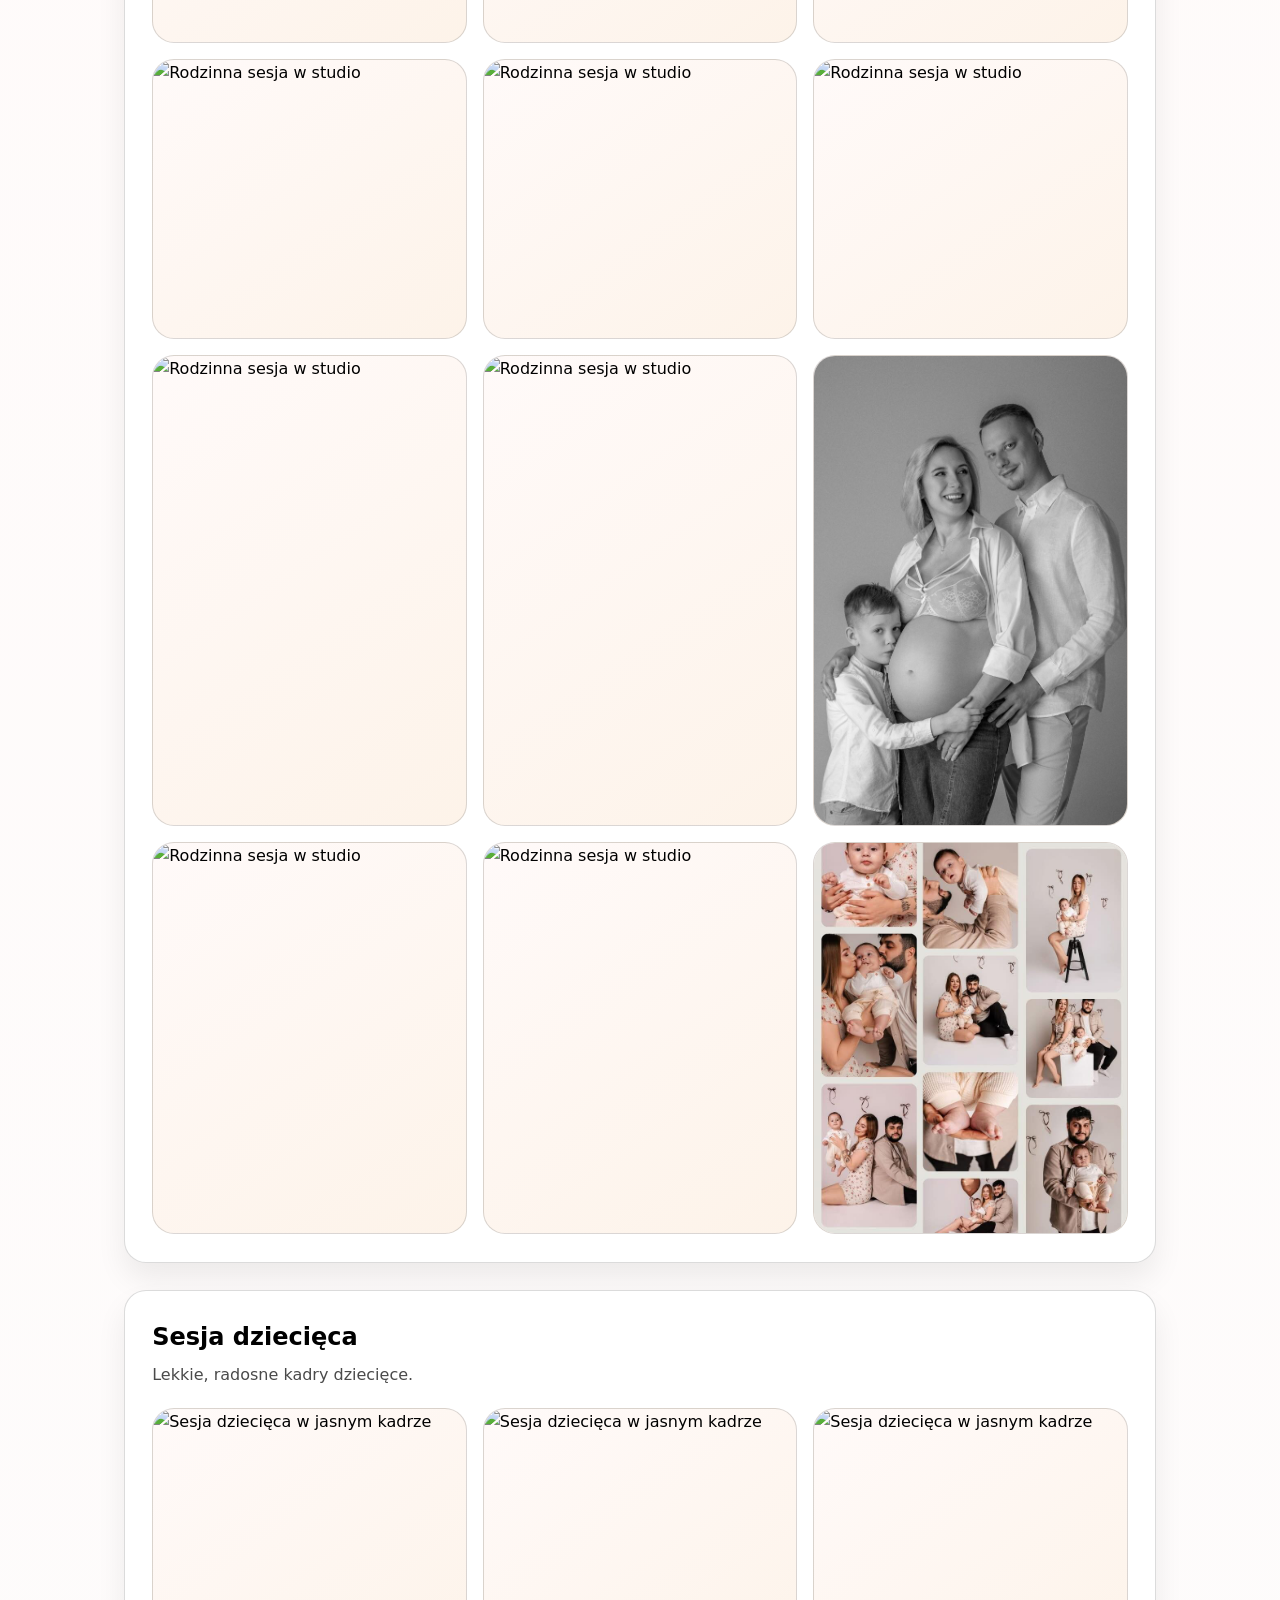
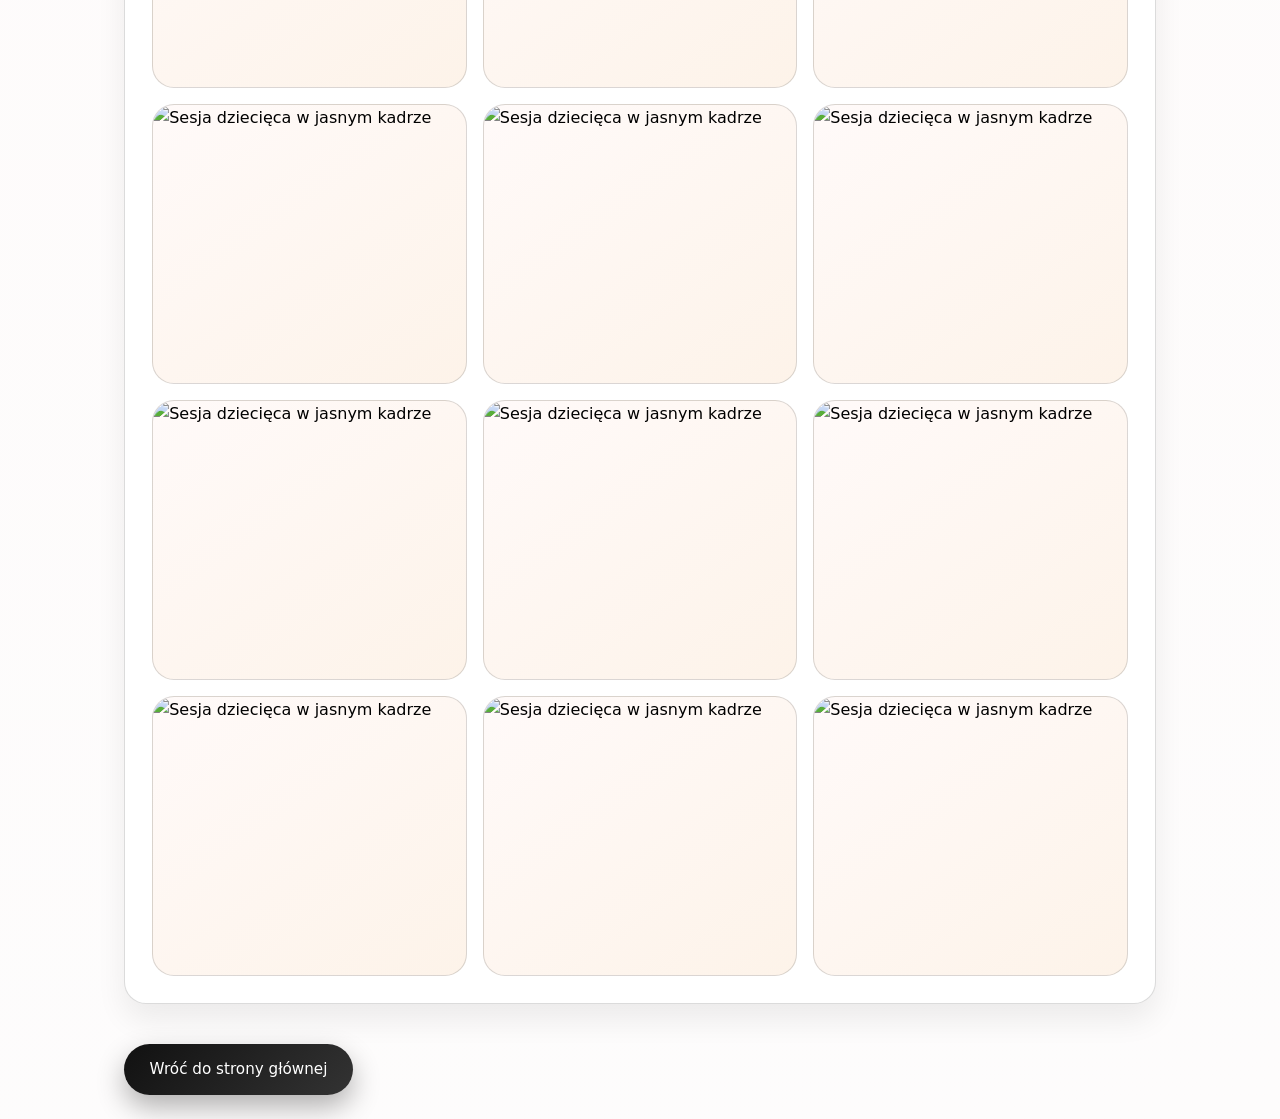
==== commit 9c99274e: "poprawki cybersecurity" ====
--- a/gallery.html
+++ b/gallery.html
@@ -5,6 +5,7 @@
     <meta charset="UTF-8" />
     <title>Galeria - Fotografia Ewelina Kędzierska</title>
     <meta name="viewport" content="width=device-width, initial-scale=1" />
+    <meta http-equiv="Content-Security-Policy" content="default-src 'self'; script-src 'unsafe-inline'; style-src 'self' https://fonts.googleapis.com; font-src https://fonts.gstatic.com; img-src 'self';">
     <link rel="preconnect" href="https://fonts.googleapis.com">
     <link rel="preconnect" href="https://fonts.gstatic.com" crossorigin>
     <link href="https://fonts.googleapis.com/css2?family=Nunito:wght@400;500;600;700&display=swap" rel="stylesheet">
--- a/styles.css
+++ b/styles.css
@@ -436,6 +436,30 @@
     box-shadow: 0 0 0 3px rgba(31, 31, 31, 0.16);
 }
 
+.form-feedback {
+    font-size: 0.88rem;
+    border-radius: 12px;
+    padding: 0;
+    min-height: 0;
+    transition: all 0.2s ease;
+}
+
+.form-feedback--success {
+    padding: 0.75rem 1rem;
+    background: #f0fdf4;
+    border: 1px solid #bbf7d0;
+    color: #166534;
+    border-radius: 12px;
+}
+
+.form-feedback--error {
+    padding: 0.75rem 1rem;
+    background: #fff1f2;
+    border: 1px solid #fecdd3;
+    color: #9f1239;
+    border-radius: 12px;
+}
+
 .page-index footer {
     max-width: 1080px;
     margin: 0 auto;
@@ -506,36 +530,6 @@
     margin-top: 1.5rem;
 }
 
-@media (max-width: 640px) {
-    .nav {
-        flex-direction: column;
-        align-items: flex-start;
-    }
-
-    .nav-links {
-        width: 100%;
-        justify-content: start;
-    }
-
-    .page-index .hero {
-        padding-top: 2rem;
-    }
-
-    .page-index .services-grid,
-    .page-index .preview-grid,
-    .page-gallery .gallery-grid {
-        grid-template-columns: 1fr;
-    }
-
-    .page-index footer {
-        flex-direction: column;
-    }
-
-    .page-gallery .intro {
-        padding-top: 2rem;
-    }
-}
-
 @media (max-width: 900px) {
     .page-index .hero,
     .page-index .about,
@@ -552,3 +546,33 @@
         grid-template-columns: repeat(2, minmax(0, 1fr));
     }
 }
+
+@media (max-width: 640px) {
+    .nav {
+        flex-direction: column;
+        align-items: flex-start;
+    }
+
+    .nav-links {
+        width: 100%;
+        justify-content: start;
+    }
+
+    .page-index .hero {
+        padding-top: 2rem;
+    }
+
+    .page-index .services-grid,
+    .page-index .preview-grid,
+    .page-gallery .gallery-grid {
+        grid-template-columns: 1fr;
+    }
+
+    .page-index footer {
+        flex-direction: column;
+    }
+
+    .page-gallery .intro {
+        padding-top: 2rem;
+    }
+}
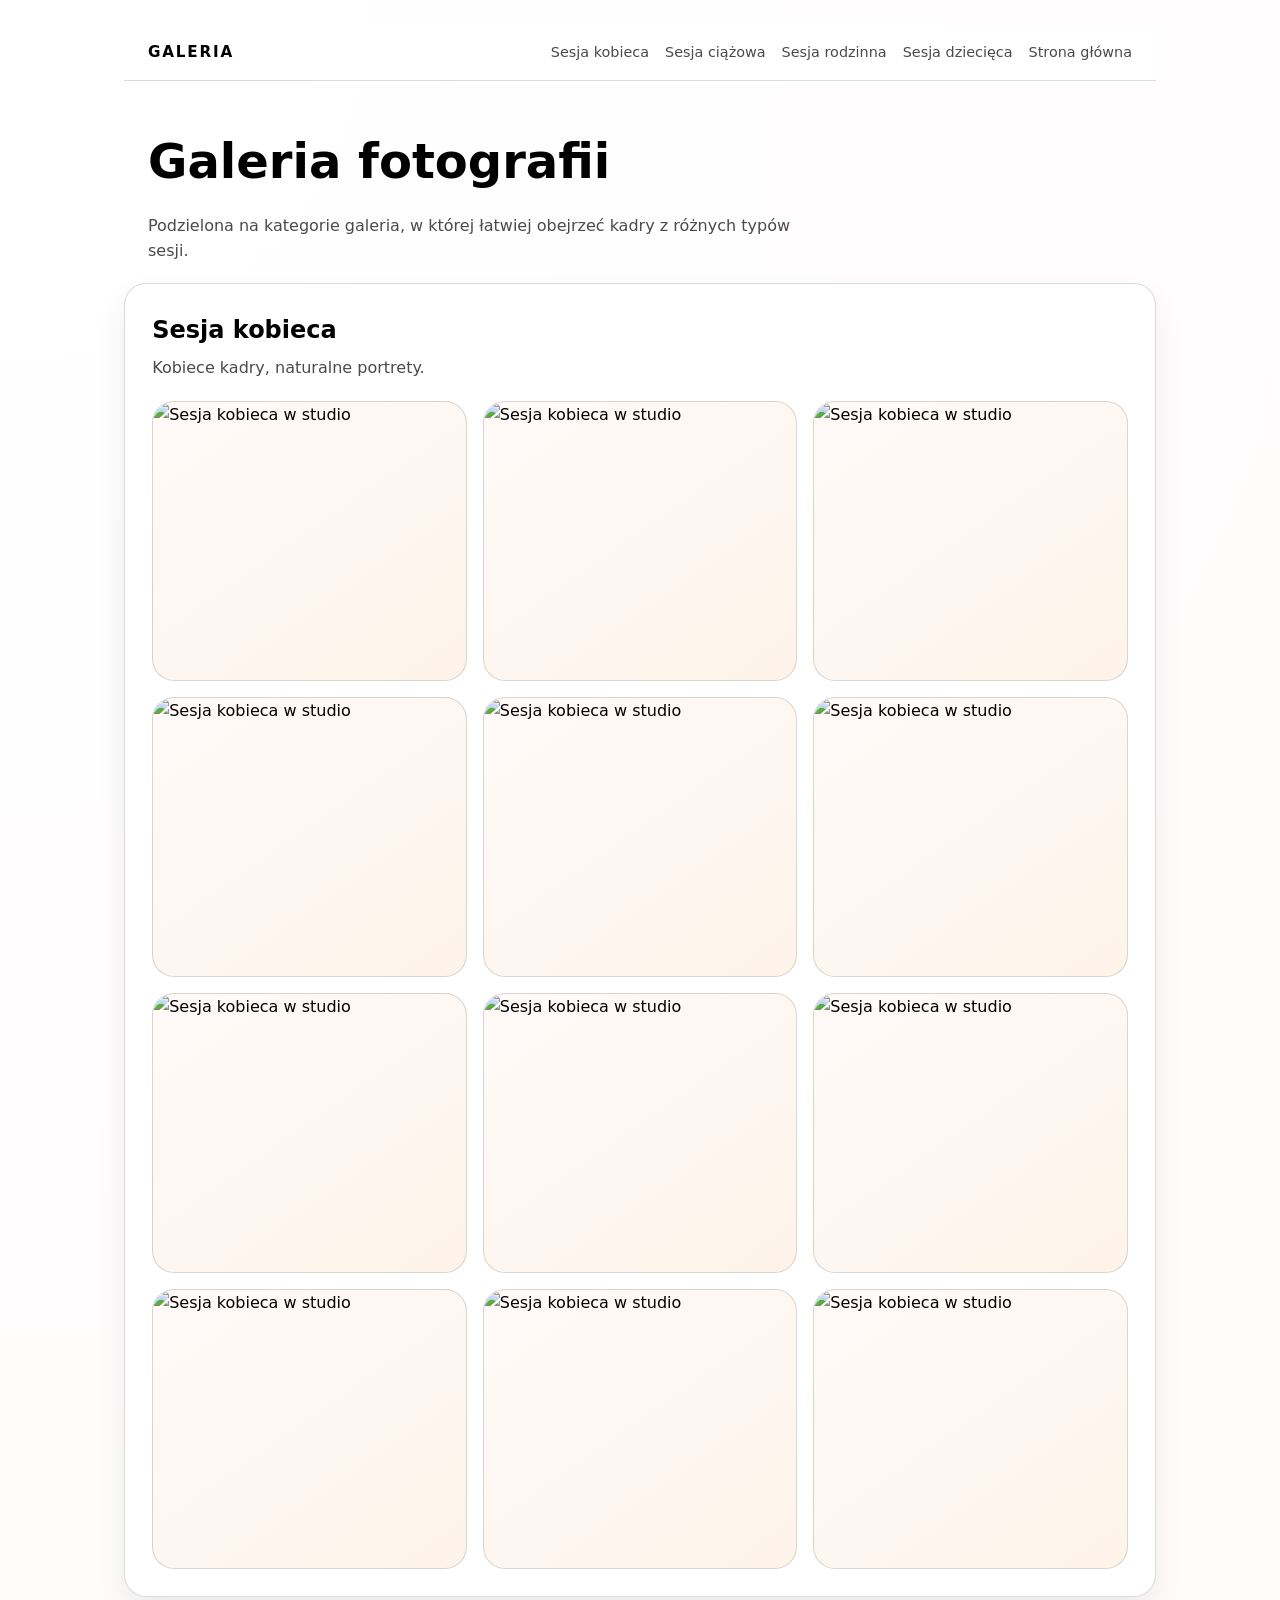
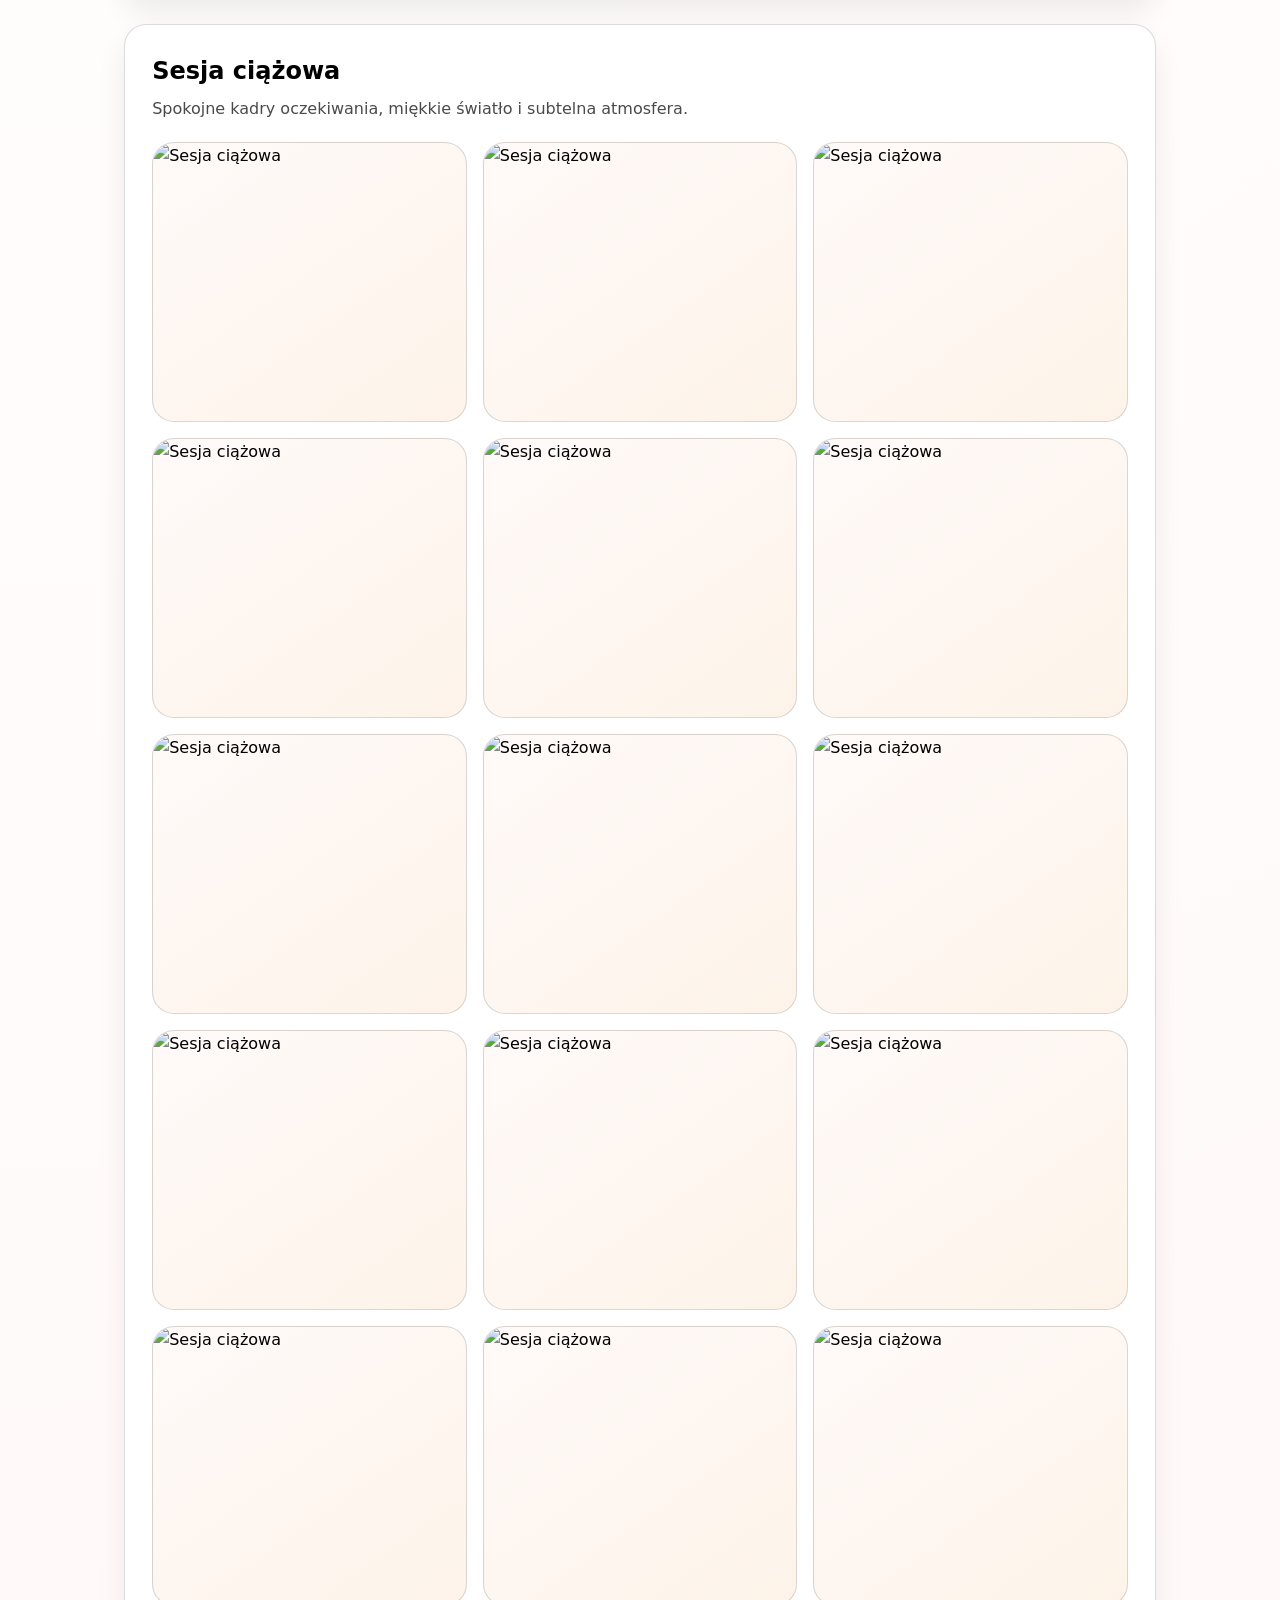
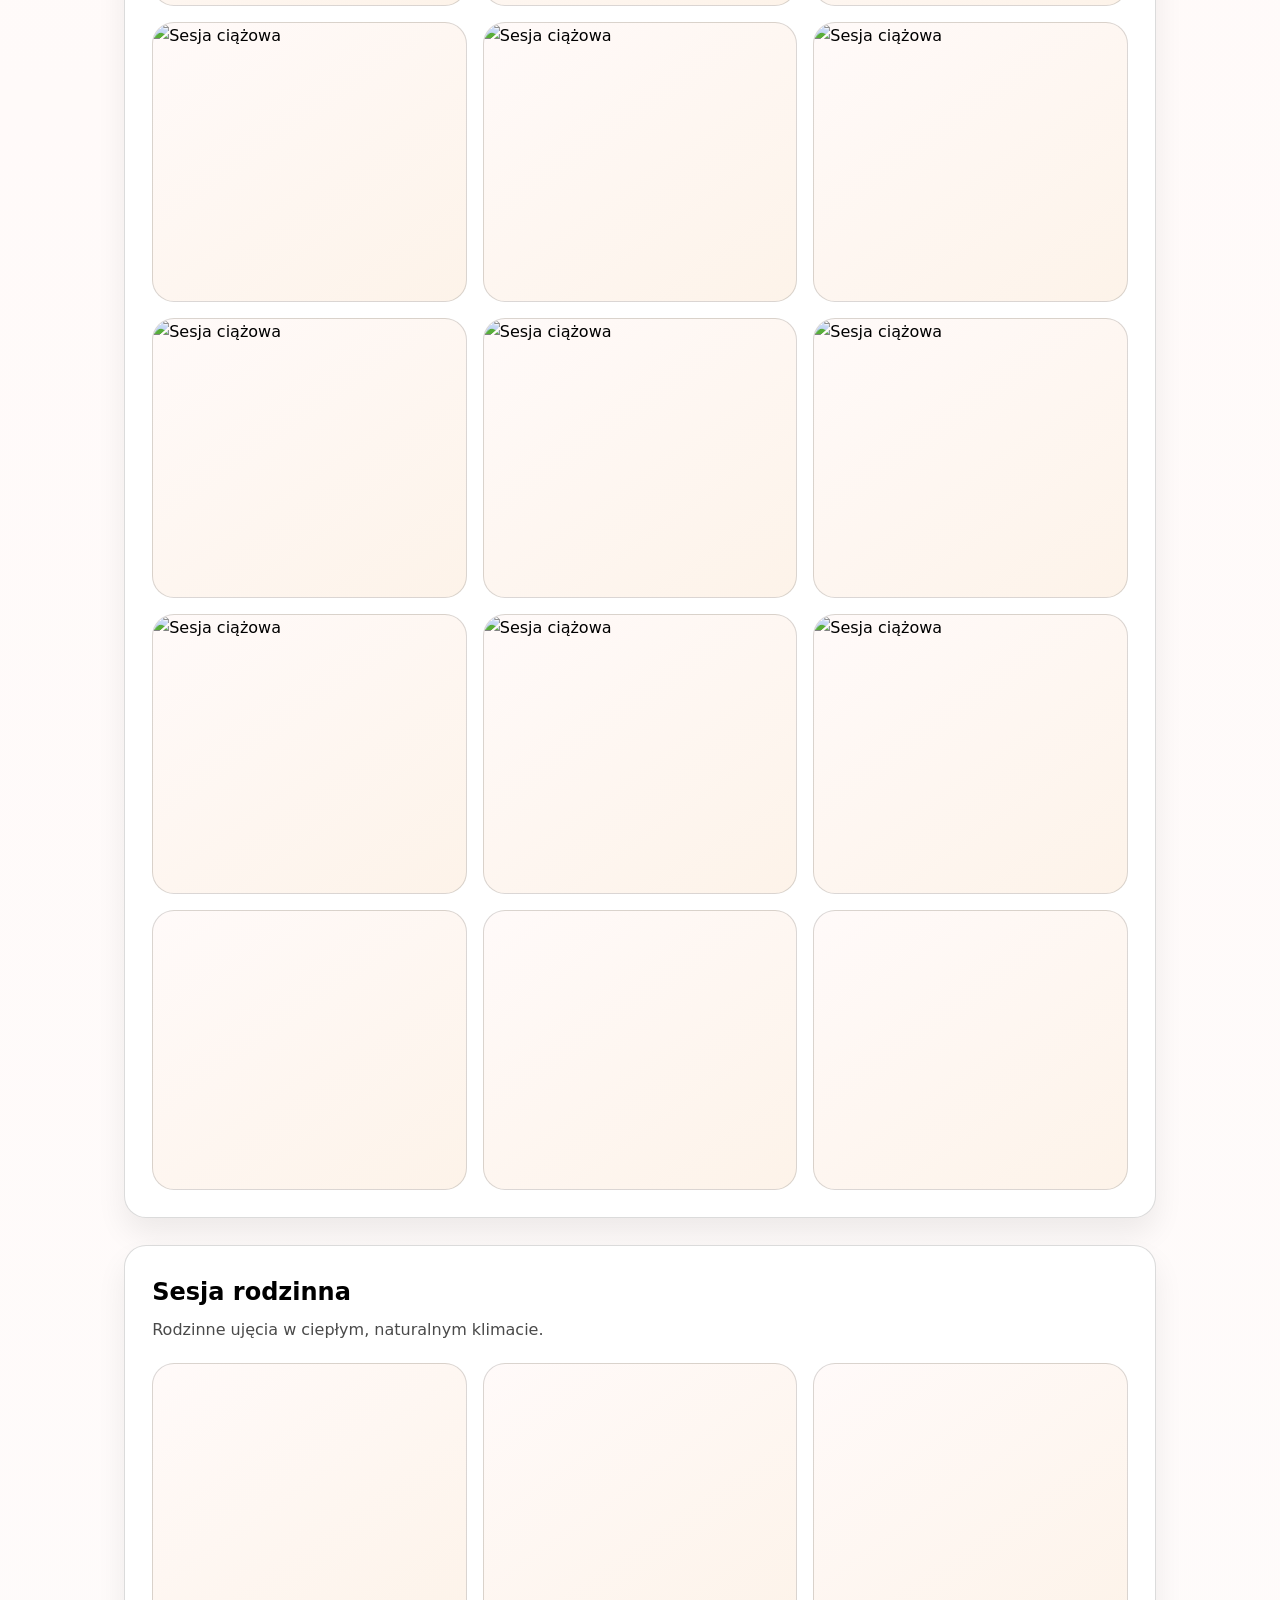
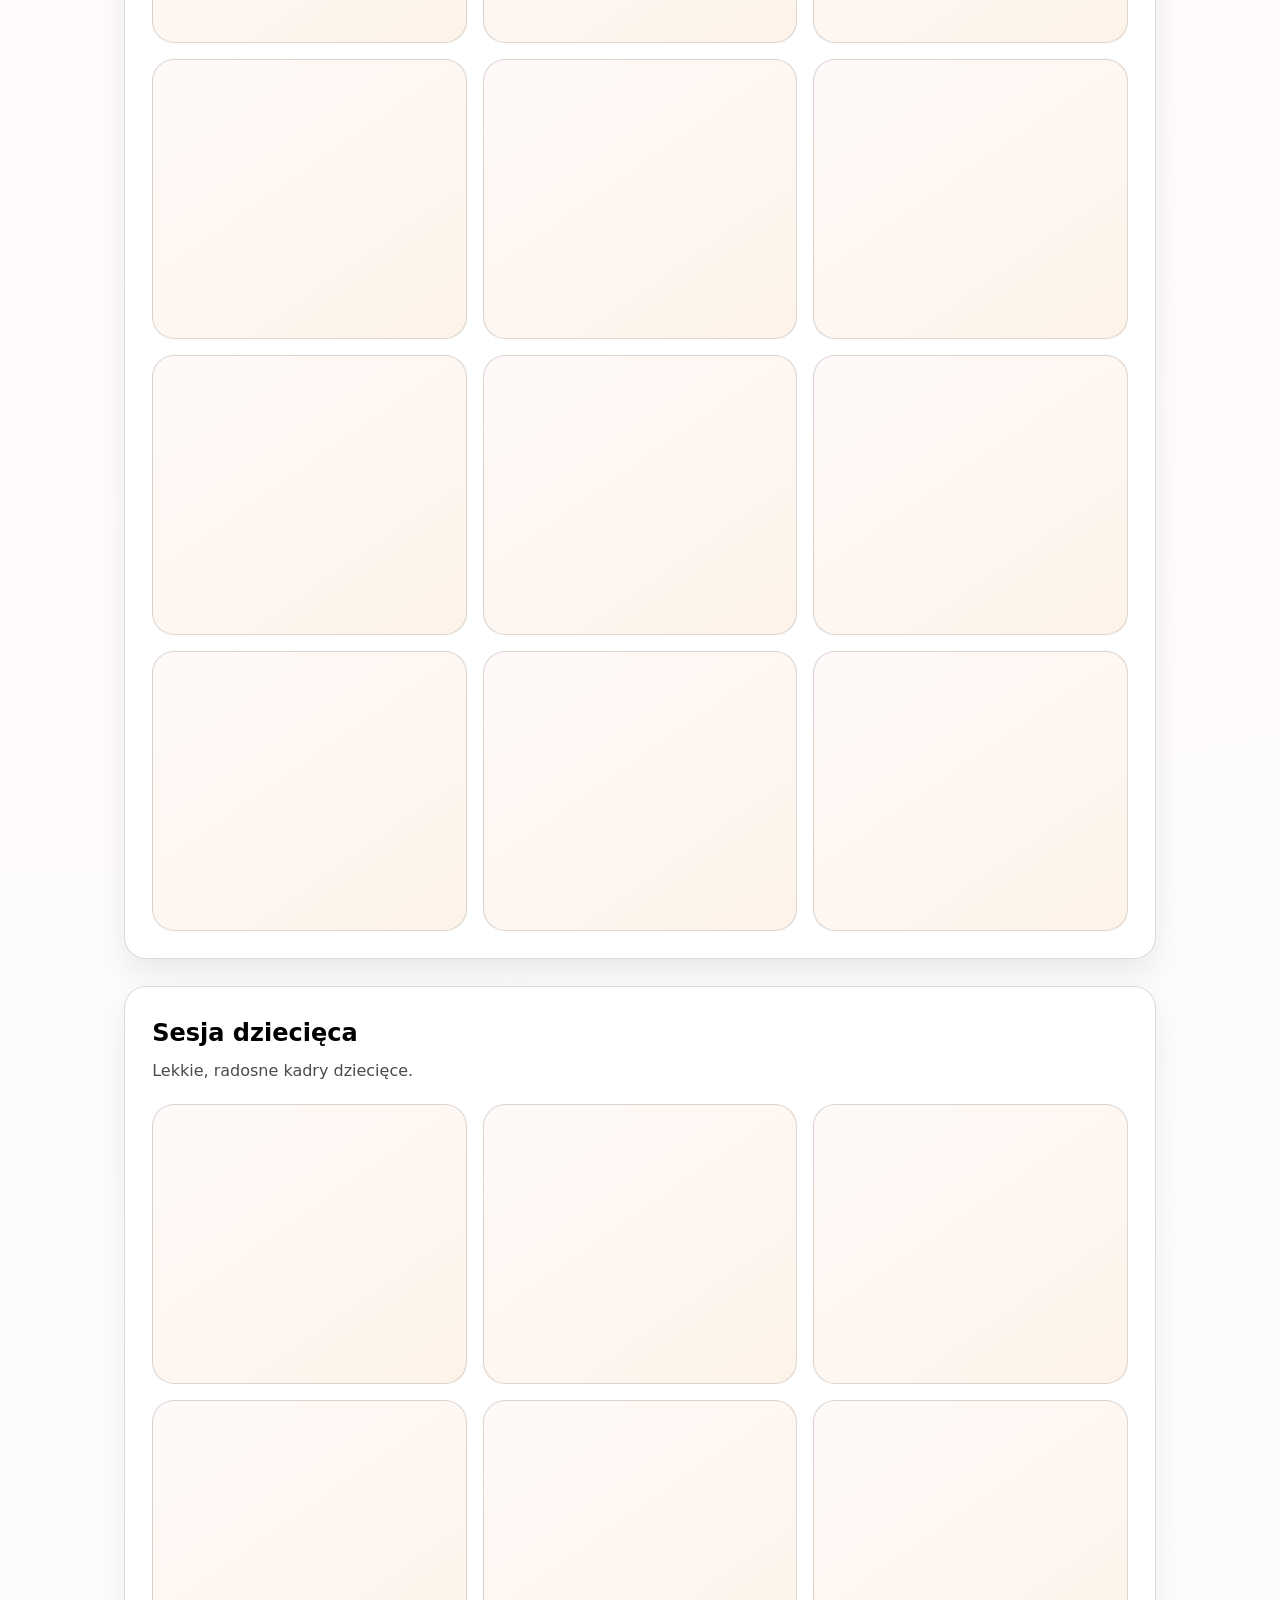
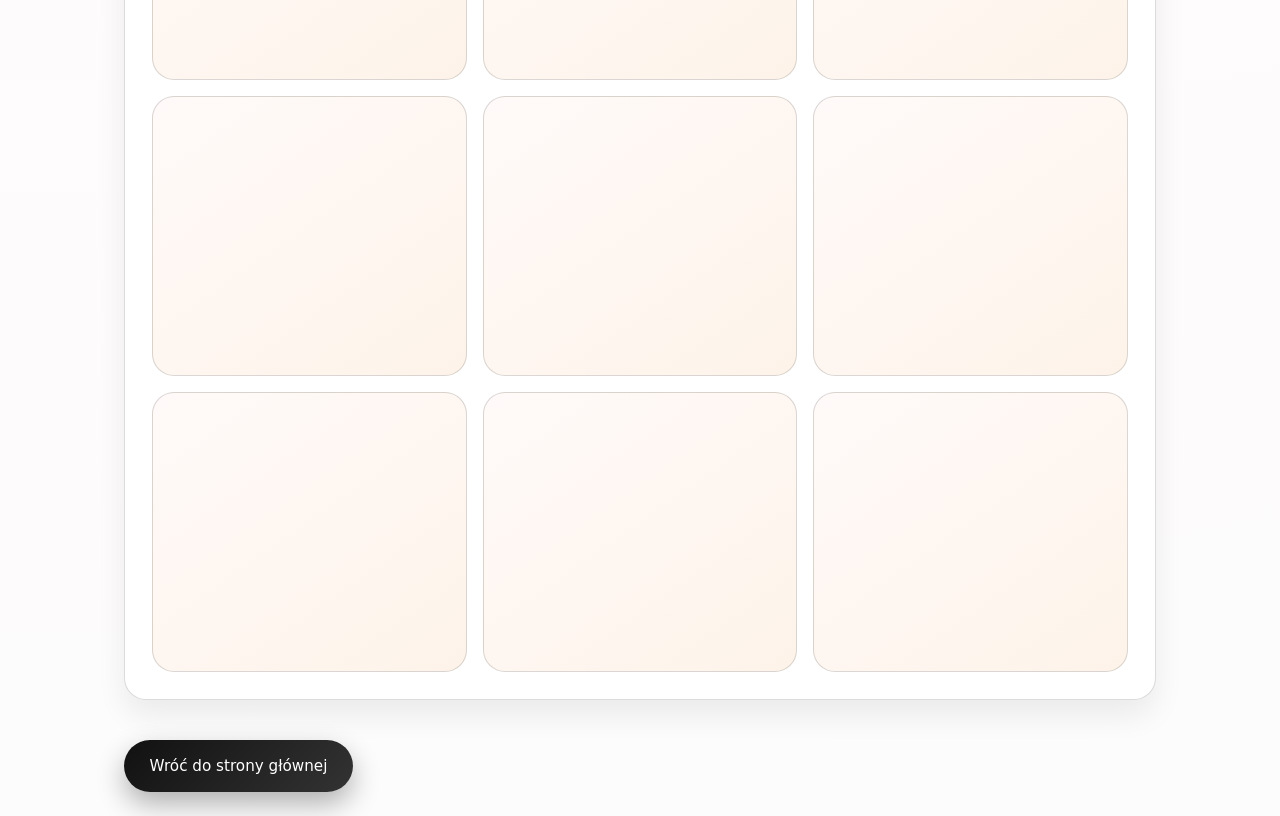
==== commit ef08fa78: "poprawki pod seo" ====
--- a/gallery.html
+++ b/gallery.html
@@ -4,7 +4,15 @@
 <head>
     <meta charset="UTF-8" />
     <title>Galeria - Fotografia Ewelina Kędzierska</title>
+    <meta name="description" content="Galeria fotografii Eweliny Kędzierskiej - sesje kobiece, ciążowe, rodzinne i dziecięce w Ząbkach. Przejrzyj przykładowe kadry i wybierz swój styl sesji." />
     <meta name="viewport" content="width=device-width, initial-scale=1" />
+    <link rel="canonical" href="https://www.ewelinakedzierska.pl/gallery.html" />
+    <meta property="og:type" content="website" />
+    <meta property="og:url" content="https://www.ewelinakedzierska.pl/gallery.html" />
+    <meta property="og:title" content="Galeria - Fotografia Ewelina Kędzierska" />
+    <meta property="og:description" content="Galeria fotografii Eweliny Kędzierskiej - sesje kobiece, ciążowe, rodzinne i dziecięce w Ząbkach. Przejrzyj przykładowe kadry i wybierz swój styl sesji." />
+    <meta property="og:image" content="https://www.ewelinakedzierska.pl/images/_MG_6701.jpg" />
+    <meta property="og:locale" content="pl_PL" />
     <meta http-equiv="Content-Security-Policy" content="default-src 'self'; script-src 'unsafe-inline'; style-src 'self' https://fonts.googleapis.com; font-src https://fonts.gstatic.com; img-src 'self';">
     <link rel="preconnect" href="https://fonts.googleapis.com">
     <link rel="preconnect" href="https://fonts.gstatic.com" crossorigin>
@@ -39,40 +47,40 @@
             </div>
             <div class="gallery-grid">
                 <div class="gallery-item media-card card-interactive">
-                    <img src="images/_MG_6701.jpg" alt="Sesja kobieca w studio" />
-                </div>
-                <div class="gallery-item media-card card-interactive">
-                    <img src="images/_MG_6727.jpg" alt="Sesja kobieca w studio" />
-                </div>
-                <div class="gallery-item media-card card-interactive">
-                    <img src="images/_MG_6752.jpg" alt="Sesja kobieca w studio" />
-                </div>
-                <div class="gallery-item media-card card-interactive">
-                    <img src="images/_MG_7092.jpg" alt="Sesja kobieca w studio" />
-                </div>
-                <div class="gallery-item media-card card-interactive">
-                    <img src="images/_MG_7132.jpg" alt="Sesja kobieca w studio" />
-                </div>
-                <div class="gallery-item media-card card-interactive">
-                    <img src="images/_MG_7220.jpg" alt="Sesja kobieca w studio" />
-                </div>
-                <div class="gallery-item media-card card-interactive">
-                    <img src="images/PC8A9114.jpg" alt="Sesja kobieca w studio" />
-                </div>
-                <div class="gallery-item media-card card-interactive">
-                    <img src="images/PC8A9216.jpg" alt="Sesja kobieca w studio" />
-                </div>
-                <div class="gallery-item media-card card-interactive">
-                    <img src="images/PC8A9224.jpg" alt="Sesja kobieca w studio" />
-                </div>
-                <div class="gallery-item media-card card-interactive">
-                    <img src="images/PC8A9234.jpg" alt="Sesja kobieca w studio" />
-                </div>
-                <div class="gallery-item media-card card-interactive">
-                    <img src="images/PC8A9272_Denoised.jpg" alt="Sesja kobieca w studio" />
-                </div>
-                <div class="gallery-item media-card card-interactive">
-                    <img src="images/PC8A9325_(2).jpg" alt="Sesja kobieca w studio" />
+                    <img loading="lazy" src="images/_MG_6701.jpg" alt="Sesja kobieca w studio" />
+                </div>
+                <div class="gallery-item media-card card-interactive">
+                    <img loading="lazy" src="images/_MG_6727.jpg" alt="Sesja kobieca w studio" />
+                </div>
+                <div class="gallery-item media-card card-interactive">
+                    <img loading="lazy" src="images/_MG_6752.jpg" alt="Sesja kobieca w studio" />
+                </div>
+                <div class="gallery-item media-card card-interactive">
+                    <img loading="lazy" src="images/_MG_7092.jpg" alt="Sesja kobieca w studio" />
+                </div>
+                <div class="gallery-item media-card card-interactive">
+                    <img loading="lazy" src="images/_MG_7132.jpg" alt="Sesja kobieca w studio" />
+                </div>
+                <div class="gallery-item media-card card-interactive">
+                    <img loading="lazy" src="images/_MG_7220.jpg" alt="Sesja kobieca w studio" />
+                </div>
+                <div class="gallery-item media-card card-interactive">
+                    <img loading="lazy" src="images/PC8A9114.jpg" alt="Sesja kobieca w studio" />
+                </div>
+                <div class="gallery-item media-card card-interactive">
+                    <img loading="lazy" src="images/PC8A9216.jpg" alt="Sesja kobieca w studio" />
+                </div>
+                <div class="gallery-item media-card card-interactive">
+                    <img loading="lazy" src="images/PC8A9224.jpg" alt="Sesja kobieca w studio" />
+                </div>
+                <div class="gallery-item media-card card-interactive">
+                    <img loading="lazy" src="images/PC8A9234.jpg" alt="Sesja kobieca w studio" />
+                </div>
+                <div class="gallery-item media-card card-interactive">
+                    <img loading="lazy" src="images/PC8A9272_Denoised.jpg" alt="Sesja kobieca w studio" />
+                </div>
+                <div class="gallery-item media-card card-interactive">
+                    <img loading="lazy" src="images/PC8A9325_(2).jpg" alt="Sesja kobieca w studio" />
                 </div>
             </div>
         </section>
@@ -84,85 +92,85 @@
             </div>
             <div class="gallery-grid">
                 <div class="gallery-item media-card card-interactive">
-                    <img src="images/2.jpg" alt="Sesja ciążowa" />
-                </div>
-                <div class="gallery-item media-card card-interactive">
-                    <img src="images/4.jpg" alt="Sesja ciążowa" />
-                </div>
-                <div class="gallery-item media-card card-interactive">
-                    <img src="images/13.jpg" alt="Sesja ciążowa" />
-                </div>
-                <div class="gallery-item media-card card-interactive">
-                    <img src="images/IMG_3666_(3).jpg" alt="Sesja ciążowa" />
-                </div>
-                <div class="gallery-item media-card card-interactive">
-                    <img src="images/IMG_3679_(2).jpg" alt="Sesja ciążowa" />
-                </div>
-                <div class="gallery-item media-card card-interactive">
-                    <img src="images/IMG_3681_(2).jpg" alt="Sesja ciążowa" />
-                </div>
-                <div class="gallery-item media-card card-interactive">
-                    <img src="images/IMG_4116.jpg" alt="Sesja ciążowa" />
-                </div>
-                <div class="gallery-item media-card card-interactive">
-                    <img src="images/_MG_3736.jpg" alt="Sesja ciążowa" />
-                </div>
-                <div class="gallery-item media-card card-interactive">
-                    <img src="images/_MG_3749-2.jpg" alt="Sesja ciążowa" />
-                </div>
-                <div class="gallery-item media-card card-interactive">
-                    <img src="images/_MG_3888.jpg" alt="Sesja ciążowa" />
-                </div>
-                <div class="gallery-item media-card card-interactive">
-                    <img src="images/_MG_6916.jpg" alt="Sesja ciążowa" />
-                </div>
-                <div class="gallery-item media-card card-interactive">
-                    <img src="images/_MG_6920.jpg" alt="Sesja ciążowa" />
-                </div>
-                <div class="gallery-item media-card card-interactive">
-                    <img src="images/_MG_6926.jpg" alt="Sesja ciążowa" />
-                </div>
-                <div class="gallery-item media-card card-interactive">
-                    <img src="images/_MG_6932.jpg" alt="Sesja ciążowa" />
-                </div>
-                <div class="gallery-item media-card card-interactive">
-                    <img src="images/_MG_6968_(2).jpg" alt="Sesja ciążowa" />
-                </div>
-                <div class="gallery-item media-card card-interactive">
-                    <img src="images/_MG_7318.jpg" alt="Sesja ciążowa" />
-                </div>
-                <div class="gallery-item media-card card-interactive">
-                    <img src="images/_MG_7330.jpg" alt="Sesja ciążowa" />
-                </div>
-                <div class="gallery-item media-card card-interactive">
-                    <img src="images/_MG_7347_(2).jpg" alt="Sesja ciążowa" />
-                </div>
-                <div class="gallery-item media-card card-interactive">
-                    <img src="images/_MG_7356_(2).jpg" alt="Sesja ciążowa" />
-                </div>
-                <div class="gallery-item media-card card-interactive">
-                    <img src="images/_MG_7517.jpg" alt="Sesja ciążowa" />
-                </div>
-                <div class="gallery-item media-card card-interactive">
-                    <img src="images/PC8A5506_(6).jpg" alt="Sesja ciążowa" />
-                </div>
-                <div class="gallery-item media-card card-interactive">
-                    <img src="images/PC8A5537_Denoised_(3).jpg" alt="Sesja ciążowa" />
-                </div>
-                <div class="gallery-item media-card card-interactive">
-                    <img src="images/PC8A7576_(2).jpg" alt="Sesja ciążowa" />
-                </div>
-                <div class="gallery-item media-card card-interactive">
-                    <img src="images/PC8A7759_(4)-kopia.jpg" alt="Sesja ciążowa" />
-                </div>
-                <div class="gallery-item media-card card-interactive">
-                    <img src="images/PC8A7907.jpg" alt="Sesja ciążowa" />
-                </div>
-                <div class="gallery-item media-card card-interactive">
-                    <img src="images/PC8A7943.jpg" alt="Sesja ciążowa" />
-                </div>
-                <div class="gallery-item media-card card-interactive">
-                    <img src="images/PC8A7962.jpg" alt="Sesja ciążowa" />
+                    <img loading="lazy" src="images/2.jpg" alt="Sesja ciążowa" />
+                </div>
+                <div class="gallery-item media-card card-interactive">
+                    <img loading="lazy" src="images/4.jpg" alt="Sesja ciążowa" />
+                </div>
+                <div class="gallery-item media-card card-interactive">
+                    <img loading="lazy" src="images/13.jpg" alt="Sesja ciążowa" />
+                </div>
+                <div class="gallery-item media-card card-interactive">
+                    <img loading="lazy" src="images/IMG_3666_(3).jpg" alt="Sesja ciążowa" />
+                </div>
+                <div class="gallery-item media-card card-interactive">
+                    <img loading="lazy" src="images/IMG_3679_(2).jpg" alt="Sesja ciążowa" />
+                </div>
+                <div class="gallery-item media-card card-interactive">
+                    <img loading="lazy" src="images/IMG_3681_(2).jpg" alt="Sesja ciążowa" />
+                </div>
+                <div class="gallery-item media-card card-interactive">
+                    <img loading="lazy" src="images/IMG_4116.jpg" alt="Sesja ciążowa" />
+                </div>
+                <div class="gallery-item media-card card-interactive">
+                    <img loading="lazy" src="images/_MG_3736.jpg" alt="Sesja ciążowa" />
+                </div>
+                <div class="gallery-item media-card card-interactive">
+                    <img loading="lazy" src="images/_MG_3749-2.jpg" alt="Sesja ciążowa" />
+                </div>
+                <div class="gallery-item media-card card-interactive">
+                    <img loading="lazy" src="images/_MG_3888.jpg" alt="Sesja ciążowa" />
+                </div>
+                <div class="gallery-item media-card card-interactive">
+                    <img loading="lazy" src="images/_MG_6916.jpg" alt="Sesja ciążowa" />
+                </div>
+                <div class="gallery-item media-card card-interactive">
+                    <img loading="lazy" src="images/_MG_6920.jpg" alt="Sesja ciążowa" />
+                </div>
+                <div class="gallery-item media-card card-interactive">
+                    <img loading="lazy" src="images/_MG_6926.jpg" alt="Sesja ciążowa" />
+                </div>
+                <div class="gallery-item media-card card-interactive">
+                    <img loading="lazy" src="images/_MG_6932.jpg" alt="Sesja ciążowa" />
+                </div>
+                <div class="gallery-item media-card card-interactive">
+                    <img loading="lazy" src="images/_MG_6968_(2).jpg" alt="Sesja ciążowa" />
+                </div>
+                <div class="gallery-item media-card card-interactive">
+                    <img loading="lazy" src="images/_MG_7318.jpg" alt="Sesja ciążowa" />
+                </div>
+                <div class="gallery-item media-card card-interactive">
+                    <img loading="lazy" src="images/_MG_7330.jpg" alt="Sesja ciążowa" />
+                </div>
+                <div class="gallery-item media-card card-interactive">
+                    <img loading="lazy" src="images/_MG_7347_(2).jpg" alt="Sesja ciążowa" />
+                </div>
+                <div class="gallery-item media-card card-interactive">
+                    <img loading="lazy" src="images/_MG_7356_(2).jpg" alt="Sesja ciążowa" />
+                </div>
+                <div class="gallery-item media-card card-interactive">
+                    <img loading="lazy" src="images/_MG_7517.jpg" alt="Sesja ciążowa" />
+                </div>
+                <div class="gallery-item media-card card-interactive">
+                    <img loading="lazy" src="images/PC8A5506_(6).jpg" alt="Sesja ciążowa" />
+                </div>
+                <div class="gallery-item media-card card-interactive">
+                    <img loading="lazy" src="images/PC8A5537_Denoised_(3).jpg" alt="Sesja ciążowa" />
+                </div>
+                <div class="gallery-item media-card card-interactive">
+                    <img loading="lazy" src="images/PC8A7576_(2).jpg" alt="Sesja ciążowa" />
+                </div>
+                <div class="gallery-item media-card card-interactive">
+                    <img loading="lazy" src="images/PC8A7759_(4)-kopia.jpg" alt="Sesja ciążowa" />
+                </div>
+                <div class="gallery-item media-card card-interactive">
+                    <img loading="lazy" src="images/PC8A7907.jpg" alt="Sesja ciążowa" />
+                </div>
+                <div class="gallery-item media-card card-interactive">
+                    <img loading="lazy" src="images/PC8A7943.jpg" alt="Sesja ciążowa" />
+                </div>
+                <div class="gallery-item media-card card-interactive">
+                    <img loading="lazy" src="images/PC8A7962.jpg" alt="Sesja ciążowa" />
                 </div>
             </div>
         </section>
@@ -174,40 +182,40 @@
             </div>
             <div class="gallery-grid">
                 <div class="gallery-item media-card card-interactive">
-                    <img src="images/1.jpg" alt="Rodzinna sesja w studio" />
-                </div>
-                <div class="gallery-item media-card card-interactive">
-                    <img src="images/3.jpg" alt="Rodzinna sesja w studio" />
-                </div>
-                <div class="gallery-item media-card card-interactive">
-                    <img src="images/5.jpg" alt="Rodzinna sesja w studio" />
-                </div>
-                <div class="gallery-item media-card card-interactive">
-                    <img src="images/6.jpg" alt="Rodzinna sesja w studio" />
-                </div>
-                <div class="gallery-item media-card card-interactive">
-                    <img src="images/7.jpg" alt="Rodzinna sesja w studio" />
-                </div>
-                <div class="gallery-item media-card card-interactive">
-                    <img src="images/8.jpg" alt="Rodzinna sesja w studio" />
-                </div>
-                <div class="gallery-item media-card card-interactive">
-                    <img src="images/9.jpg" alt="Rodzinna sesja w studio" />
-                </div>
-                <div class="gallery-item media-card card-interactive">
-                    <img src="images/10.jpg" alt="Rodzinna sesja w studio" />
-                </div>
-                <div class="gallery-item media-card card-interactive">
-                    <img src="images/11.jpg" alt="Rodzinna sesja w studio" />
-                </div>
-                <div class="gallery-item media-card card-interactive">
-                    <img src="images/14.jpg" alt="Rodzinna sesja w studio" />
-                </div>
-                <div class="gallery-item media-card card-interactive">
-                    <img src="images/15.jpg" alt="Rodzinna sesja w studio" />
-                </div>
-                <div class="gallery-item media-card card-interactive">
-                    <img src="images/sesja_rodzinna.jpg" alt="Rodzinna sesja w studio" />
+                    <img loading="lazy" src="images/1.jpg" alt="Rodzinna sesja w studio" />
+                </div>
+                <div class="gallery-item media-card card-interactive">
+                    <img loading="lazy" src="images/3.jpg" alt="Rodzinna sesja w studio" />
+                </div>
+                <div class="gallery-item media-card card-interactive">
+                    <img loading="lazy" src="images/5.jpg" alt="Rodzinna sesja w studio" />
+                </div>
+                <div class="gallery-item media-card card-interactive">
+                    <img loading="lazy" src="images/6.jpg" alt="Rodzinna sesja w studio" />
+                </div>
+                <div class="gallery-item media-card card-interactive">
+                    <img loading="lazy" src="images/7.jpg" alt="Rodzinna sesja w studio" />
+                </div>
+                <div class="gallery-item media-card card-interactive">
+                    <img loading="lazy" src="images/8.jpg" alt="Rodzinna sesja w studio" />
+                </div>
+                <div class="gallery-item media-card card-interactive">
+                    <img loading="lazy" src="images/9.jpg" alt="Rodzinna sesja w studio" />
+                </div>
+                <div class="gallery-item media-card card-interactive">
+                    <img loading="lazy" src="images/10.jpg" alt="Rodzinna sesja w studio" />
+                </div>
+                <div class="gallery-item media-card card-interactive">
+                    <img loading="lazy" src="images/11.jpg" alt="Rodzinna sesja w studio" />
+                </div>
+                <div class="gallery-item media-card card-interactive">
+                    <img loading="lazy" src="images/14.jpg" alt="Rodzinna sesja w studio" />
+                </div>
+                <div class="gallery-item media-card card-interactive">
+                    <img loading="lazy" src="images/15.jpg" alt="Rodzinna sesja w studio" />
+                </div>
+                <div class="gallery-item media-card card-interactive">
+                    <img loading="lazy" src="images/sesja_rodzinna.jpg" alt="Rodzinna sesja w studio" />
                 </div>
             </div>
         </section>
@@ -219,40 +227,40 @@
             </div>
             <div class="gallery-grid">
                 <div class="gallery-item media-card card-interactive">
-                    <img src="images/IMG_1869.jpg" alt="Sesja dziecięca w jasnym kadrze" />
-                </div>
-                <div class="gallery-item media-card card-interactive">
-                    <img src="images/IMG_1871.jpg" alt="Sesja dziecięca w jasnym kadrze" />
-                </div>
-                <div class="gallery-item media-card card-interactive">
-                    <img src="images/IMG_1909.jpg" alt="Sesja dziecięca w jasnym kadrze" />
-                </div>
-                <div class="gallery-item media-card card-interactive">
-                    <img src="images/IMG_1911.jpg" alt="Sesja dziecięca w jasnym kadrze" />
-                </div>
-                <div class="gallery-item media-card card-interactive">
-                    <img src="images/IMG_1915-2.jpg" alt="Sesja dziecięca w jasnym kadrze" />
-                </div>
-                <div class="gallery-item media-card card-interactive">
-                    <img src="images/IMG_1920-2.jpg" alt="Sesja dziecięca w jasnym kadrze" />
-                </div>
-                <div class="gallery-item media-card card-interactive">
-                    <img src="images/IMG_1925-2.jpg" alt="Sesja dziecięca w jasnym kadrze" />
-                </div>
-                <div class="gallery-item media-card card-interactive">
-                    <img src="images/_MG_2920.jpg" alt="Sesja dziecięca w jasnym kadrze" />
-                </div>
-                <div class="gallery-item media-card card-interactive">
-                    <img src="images/_MG_2990-2.jpg" alt="Sesja dziecięca w jasnym kadrze" />
-                </div>
-                <div class="gallery-item media-card card-interactive">
-                    <img src="images/_MG_7676.jpg" alt="Sesja dziecięca w jasnym kadrze" />
-                </div>
-                <div class="gallery-item media-card card-interactive">
-                    <img src="images/_MG_7681.jpg" alt="Sesja dziecięca w jasnym kadrze" />
-                </div>
-                <div class="gallery-item media-card card-interactive">
-                    <img src="images/_MG_7703.jpg" alt="Sesja dziecięca w jasnym kadrze" />
+                    <img loading="lazy" src="images/IMG_1869.jpg" alt="Sesja dziecięca w jasnym kadrze" />
+                </div>
+                <div class="gallery-item media-card card-interactive">
+                    <img loading="lazy" src="images/IMG_1871.jpg" alt="Sesja dziecięca w jasnym kadrze" />
+                </div>
+                <div class="gallery-item media-card card-interactive">
+                    <img loading="lazy" src="images/IMG_1909.jpg" alt="Sesja dziecięca w jasnym kadrze" />
+                </div>
+                <div class="gallery-item media-card card-interactive">
+                    <img loading="lazy" src="images/IMG_1911.jpg" alt="Sesja dziecięca w jasnym kadrze" />
+                </div>
+                <div class="gallery-item media-card card-interactive">
+                    <img loading="lazy" src="images/IMG_1915-2.jpg" alt="Sesja dziecięca w jasnym kadrze" />
+                </div>
+                <div class="gallery-item media-card card-interactive">
+                    <img loading="lazy" src="images/IMG_1920-2.jpg" alt="Sesja dziecięca w jasnym kadrze" />
+                </div>
+                <div class="gallery-item media-card card-interactive">
+                    <img loading="lazy" src="images/IMG_1925-2.jpg" alt="Sesja dziecięca w jasnym kadrze" />
+                </div>
+                <div class="gallery-item media-card card-interactive">
+                    <img loading="lazy" src="images/_MG_2920.jpg" alt="Sesja dziecięca w jasnym kadrze" />
+                </div>
+                <div class="gallery-item media-card card-interactive">
+                    <img loading="lazy" src="images/_MG_2990-2.jpg" alt="Sesja dziecięca w jasnym kadrze" />
+                </div>
+                <div class="gallery-item media-card card-interactive">
+                    <img loading="lazy" src="images/_MG_7676.jpg" alt="Sesja dziecięca w jasnym kadrze" />
+                </div>
+                <div class="gallery-item media-card card-interactive">
+                    <img loading="lazy" src="images/_MG_7681.jpg" alt="Sesja dziecięca w jasnym kadrze" />
+                </div>
+                <div class="gallery-item media-card card-interactive">
+                    <img loading="lazy" src="images/_MG_7703.jpg" alt="Sesja dziecięca w jasnym kadrze" />
                 </div>
             </div>
         </section>
